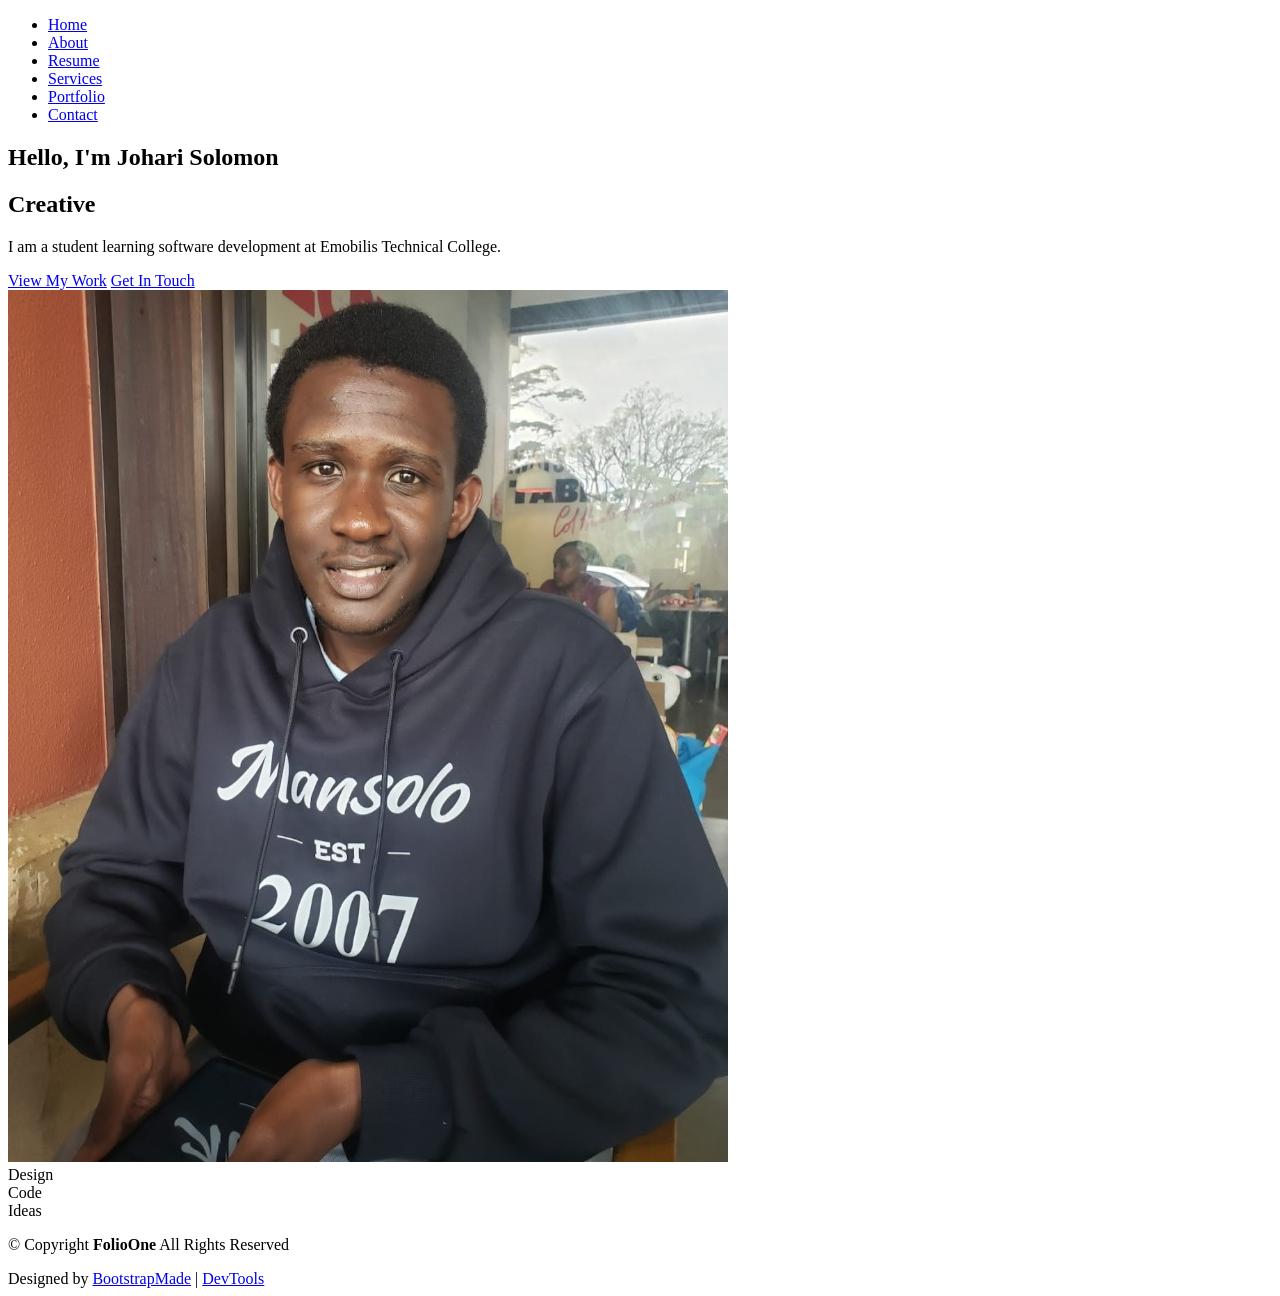
==== index.html @ 850736ca "html" ====
<!DOCTYPE html>
<html lang="en">

<head>
  <meta charset="utf-8">
  <meta content="width=device-width, initial-scale=1.0" name="viewport">
  <title>Johari Personal Portfolio</title>
  <meta name="description" content="">
  <meta name="keywords" content="">

  <!-- Favicons -->
  <link href="assets/img/fav.png" rel="icon">
  <link href="assets/img/apple-touch-icon.png" rel="apple-touch-icon">

  <!-- Fonts -->
  <link href="https://fonts.googleapis.com" rel="preconnect">
  <link href="https://fonts.gstatic.com" rel="preconnect" crossorigin>
  <link href="https://fonts.googleapis.com/css2?family=Roboto:ital,wght@0,100;0,300;0,400;0,500;0,700;0,900;1,100;1,300;1,400;1,500;1,700;1,900&family=Poppins:ital,wght@0,100;0,200;0,300;0,400;0,500;0,600;0,700;0,800;0,900;1,100;1,200;1,300;1,400;1,500;1,600;1,700;1,800;1,900&family=Raleway:ital,wght@0,100;0,200;0,300;0,400;0,500;0,600;0,700;0,800;0,900;1,100;1,200;1,300;1,400;1,500;1,600;1,700;1,800;1,900&display=swap" rel="stylesheet">

  <!-- Vendor CSS Files -->
  <link href="assets/vendor/bootstrap/css/bootstrap.min.css" rel="stylesheet">
  <link href="assets/vendor/bootstrap-icons/bootstrap-icons.css" rel="stylesheet">
  <link href="assets/vendor/aos/aos.css" rel="stylesheet">
  <link href="assets/vendor/swiper/swiper-bundle.min.css" rel="stylesheet">
  <link href="assets/vendor/glightbox/css/glightbox.min.css" rel="stylesheet">

  <!-- Main CSS File -->
  <link href="assets/css/main.css" rel="stylesheet">

  <!-- =======================================================
  * Template Name: FolioOne
  * Template URL: https://bootstrapmade.com/folioone-bootstrap-portfolio-website-template/
  * Updated: Aug 23 2025 with Bootstrap v5.3.7
  * Author: BootstrapMade.com
  * License: https://bootstrapmade.com/license/
  ======================================================== -->
</head>

<body class="index-page">

  <header id="header" class="header d-flex align-items-center light-background sticky-top">
    <div class="container position-relative d-flex align-items-center justify-content-between">

      <!-- <a href="index.html" class="logo d-flex align-items-center me-auto me-xl-0">
      <img src="assets/img/logo.webp" alt="">
      <h1 class="sitename">FolioOne</h1> 
    </a> -->

      <nav id="navmenu" class="navmenu">
        <ul>
          <li><a href="index.html" class="active">Home</a></li>
          <li><a href="about.html">About</a></li>
          <li><a href="resume.html">Resume</a></li>
          <li><a href="services.html">Services</a></li>
          <li><a href="portfolio.html">Portfolio</a></li>
          <li><a href="contact.html">Contact</a></li>
        </ul>
        <i class="mobile-nav-toggle d-xl-none bi bi-list"></i>
      </nav>

      <div class="header-social-links">
        <a href="https://x.com/home" class="twitter"><i class="bi bi-twitter-x"></i></a>
        <a href="https://www.facebook.com/profile.php?id=61585640392839" class="facebook"><i class="bi bi-facebook"></i></a>
        <a href="https://www.instagram.com/mansolo350/" class="instagram"><i class="bi bi-instagram"></i></a>
        <a href="https://www.linkedin.com/in/johari-solomon/" class="linkedin"><i class="bi bi-linkedin"></i></a>
      </div>

    </div>
  </header>

  <main class="main">

    <!-- Hero Section -->
    <section id="hero" class="hero section">

      <div class="container" data-aos="fade-up" data-aos-delay="100">

        <div class="row gy-4 align-items-center">
          <div class="col-lg-6 order-2 order-lg-1">
            <div class="hero-content">
              <h1 data-aos="fade-up" data-aos-delay="200">Hello, I'm <span class="highlight">Johari Solomon</span></h1>
              <h2 data-aos="fade-up" data-aos-delay="300">Creative <span class="typed" data-typed-items=" Web Developer, Application Developer, "></span></h2>
              <p data-aos="fade-up" data-aos-delay="400">I am a student learning software development at Emobilis Technical College.</p>
              <div class="hero-actions" data-aos="fade-up" data-aos-delay="500">
                <a href="portfolio.html" class="btn btn-primary">View My Work</a>
                <a href="contact.html" class="btn btn-outline">Get In Touch</a>
              </div>
              <div class="social-links" data-aos="fade-up" data-aos-delay="600">
                <a href="https://x.com/home"><i class="bi bi-twitter-x"></i></a>
                <a href="https://www.linkedin.com/in/johari-solomon/"><i class="bi bi-linkedin"></i></a>
                <a href="https://github.com/Mansolo-21"><i class="bi bi-github"></i></a>
                <a href="#"><i class="bi bi-dribbble"></i></a>
              </div>
            </div>
          </div>
          <div class="col-lg-6 order-1 order-lg-2">
            <div class="hero-image" data-aos="zoom-in" data-aos-delay="300">
              <div class="image-wrapper">
                <img src="assets/img/Screenshot_20260105-083321_Photos.jpg" alt="Sarah Mitchell" class="img-fluid">
                <div class="floating-elements">
                  <div class="floating-card design" data-aos="fade-left" data-aos-delay="700">
                    <i class="bi bi-palette"></i>
                    <span>Design</span>
                  </div>
                  <div class="floating-card code" data-aos="fade-right" data-aos-delay="800">
                    <i class="bi bi-code-slash"></i>
                    <span>Code</span>
                  </div>
                  <div class="floating-card creativity" data-aos="fade-up" data-aos-delay="900">
                    <i class="bi bi-lightbulb"></i>
                    <span>Ideas</span>
                  </div>
                </div>
              </div>
            </div>
          </div>
        </div>

      </div>

    </section><!-- /Hero Section -->

  </main>

  <footer id="footer" class="footer">

    <div class="container">
      <div class="copyright text-center ">
        <p>© <span>Copyright</span> <strong class="px-1 sitename">FolioOne</strong> <span>All Rights Reserved<br></span></p>
      </div>
      <div class="social-links d-flex justify-content-center">
        <a href="https://x.com/home"><i class="bi bi-twitter-x"></i></a>
        <a href="https://www.facebook.com/profile.php?id=61585640392839"><i class="bi bi-facebook"></i></a>
        <a href="https://www.instagram.com/mansolo350/"><i class="bi bi-instagram"></i></a>
        <a href="https://www.linkedin.com/in/johari-solomon/"><i class="bi bi-linkedin"></i></a>
      </div>
      <div class="credits">
        <!-- All the links in the footer should remain intact. -->
        <!-- You can delete the links only if you've purchased the pro version. -->
        <!-- Licensing information: https://bootstrapmade.com/license/ -->
        <!-- Purchase the pro version with working PHP/AJAX contact form: [buy-url] -->
        Designed by <a href="https://bootstrapmade.com/">BootstrapMade</a> | <a href="https://bootstrapmade.com/tools/">DevTools</a>
      </div>
    </div>

  </footer>

  <!-- Scroll Top -->
  <a href="#" id="scroll-top" class="scroll-top d-flex align-items-center justify-content-center"><i class="bi bi-arrow-up-short"></i></a>

  <!-- Preloader -->
  <div id="preloader"></div>

  <!-- Vendor JS Files -->
  <script src="assets/vendor/bootstrap/js/bootstrap.bundle.min.js"></script>
  <script src="assets/vendor/php-email-form/validate.js"></script>
  <script src="assets/vendor/aos/aos.js"></script>
  <script src="assets/vendor/typed.js/typed.umd.js"></script>
  <script src="assets/vendor/waypoints/noframework.waypoints.js"></script>
  <script src="assets/vendor/purecounter/purecounter_vanilla.js"></script>
  <script src="assets/vendor/swiper/swiper-bundle.min.js"></script>
  <script src="assets/vendor/imagesloaded/imagesloaded.pkgd.min.js"></script>
  <script src="assets/vendor/isotope-layout/isotope.pkgd.min.js"></script>
  <script src="assets/vendor/glightbox/js/glightbox.min.js"></script>

  <!-- Main JS File -->
  <script src="assets/js/main.js"></script>

</body>

</html>
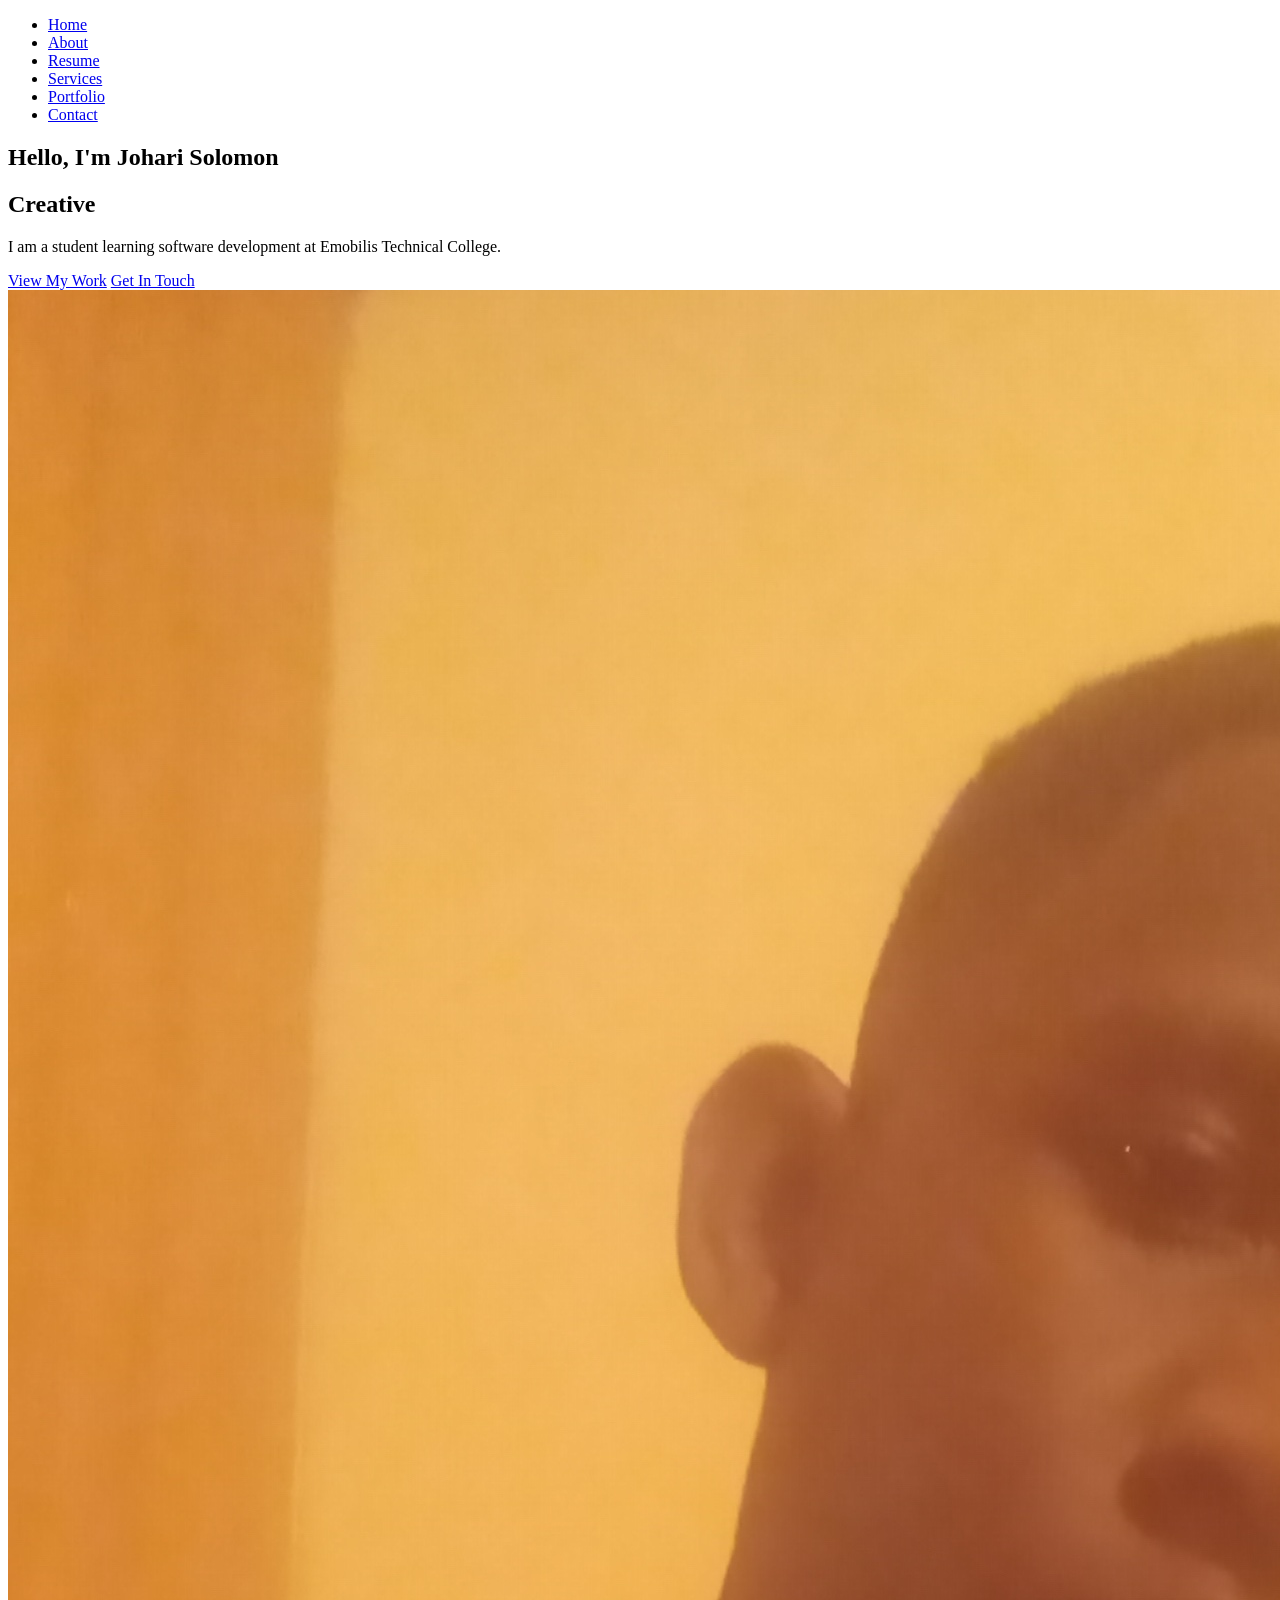
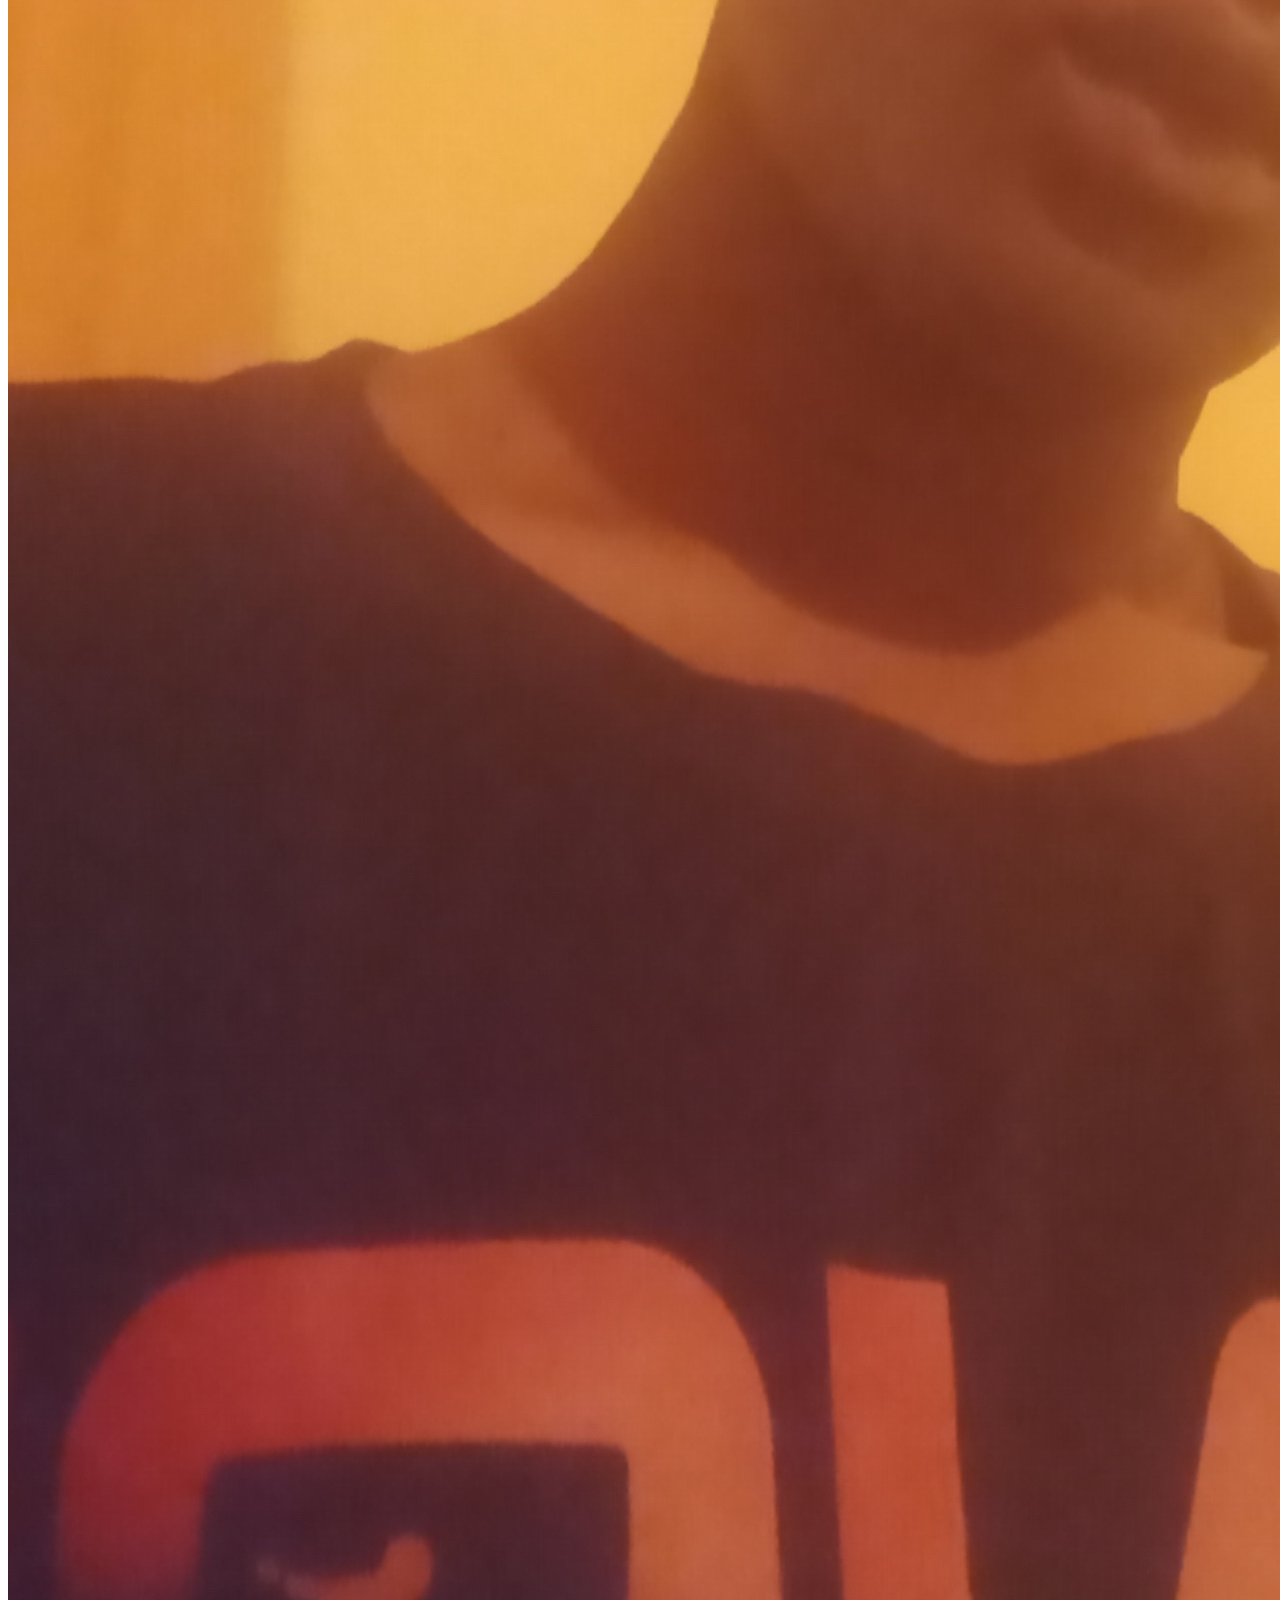
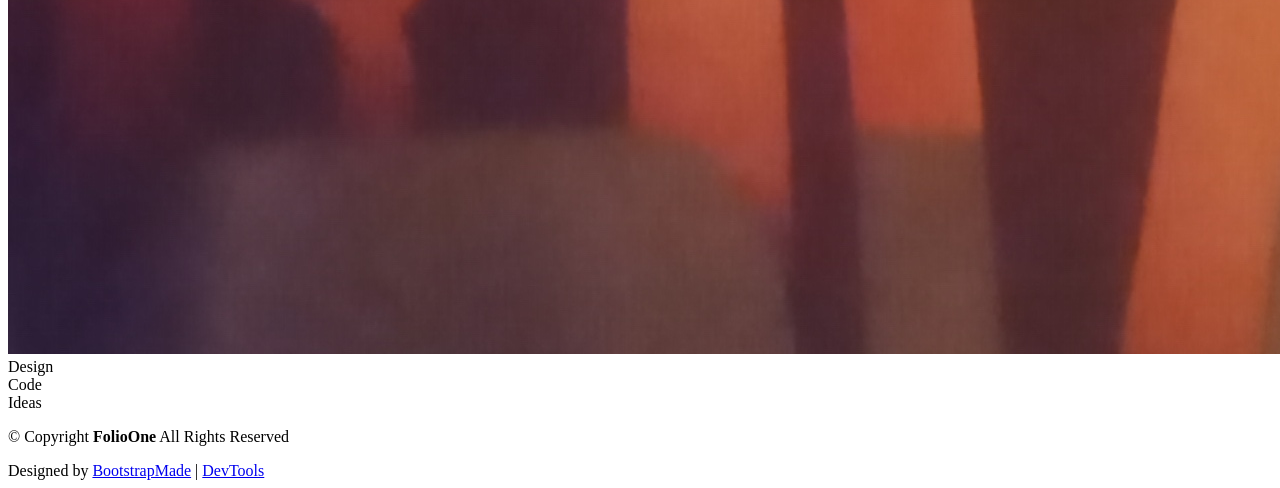
==== commit 056b3511: "Port" ====
--- a/index.html
+++ b/index.html
@@ -96,7 +96,7 @@
           <div class="col-lg-6 order-1 order-lg-2">
             <div class="hero-image" data-aos="zoom-in" data-aos-delay="300">
               <div class="image-wrapper">
-                <img src="assets/img/Screenshot_20260105-083321_Photos.jpg" alt="Sarah Mitchell" class="img-fluid">
+                <img src="assets/img/profile/20241027_222102_mfnr.jpg" alt="Sarah Mitchell" class="img-fluid">
                 <div class="floating-elements">
                   <div class="floating-card design" data-aos="fade-left" data-aos-delay="700">
                     <i class="bi bi-palette"></i>
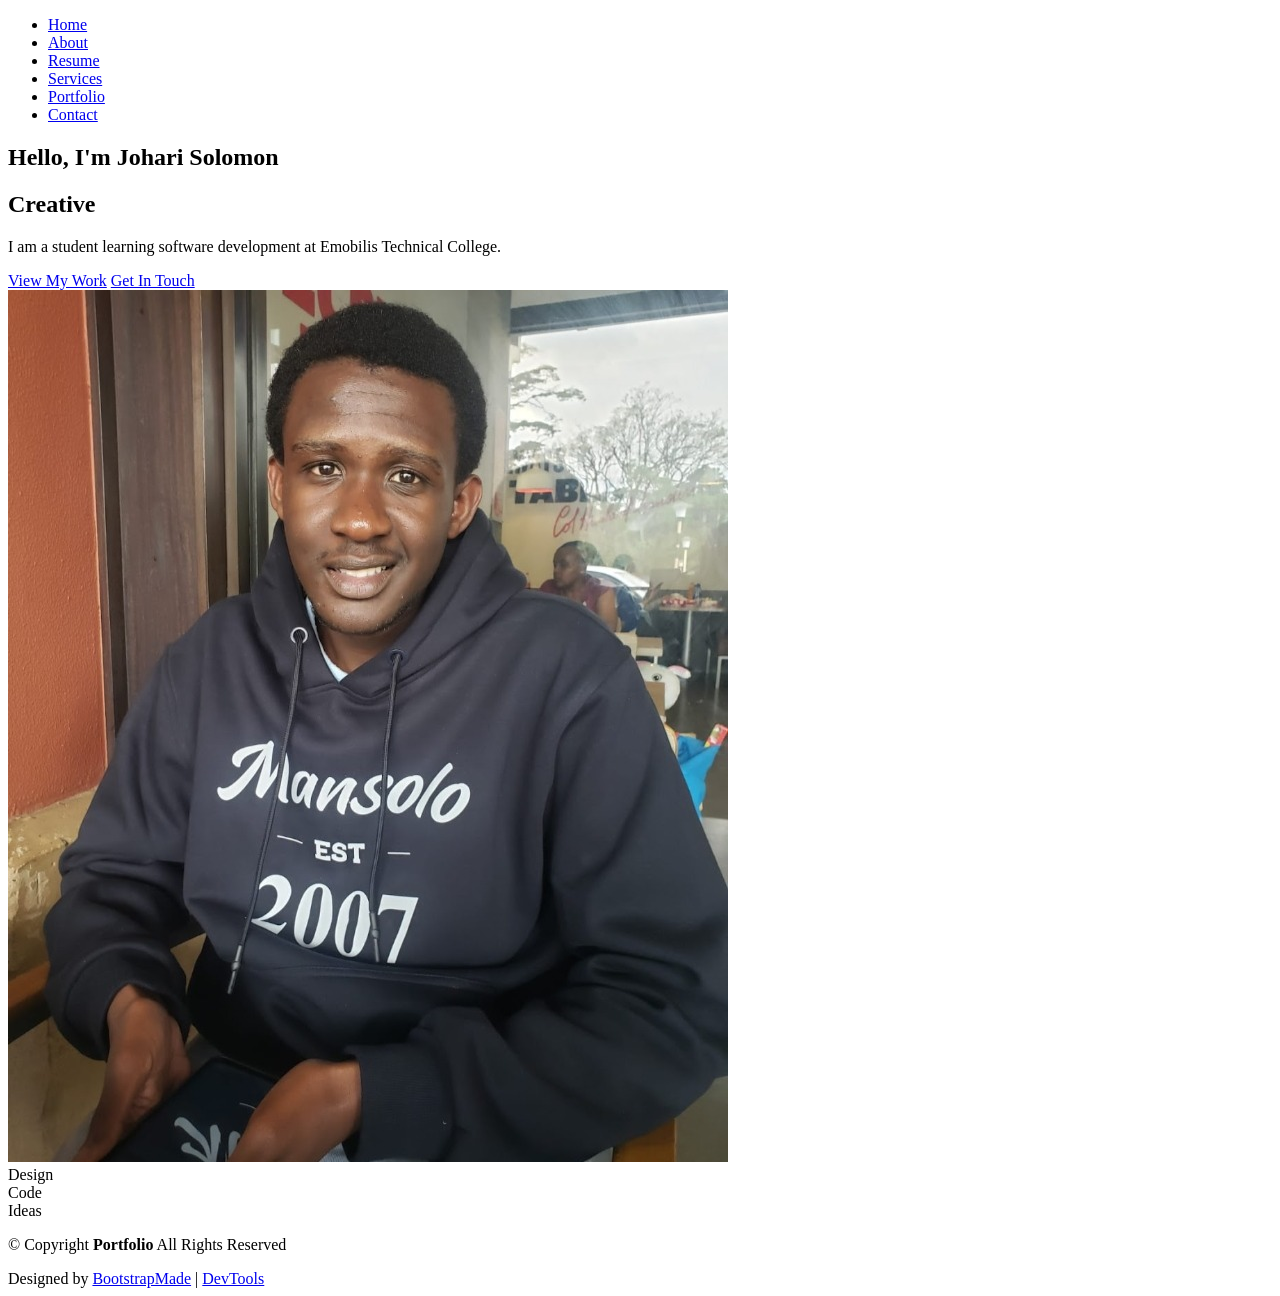
==== commit d5b80208: "initial commit" ====
--- a/index.html
+++ b/index.html
@@ -86,17 +86,17 @@
                 <a href="contact.html" class="btn btn-outline">Get In Touch</a>
               </div>
               <div class="social-links" data-aos="fade-up" data-aos-delay="600">
-                <a href="https://x.com/home"><i class="bi bi-twitter-x"></i></a>
+                <a href="https://x.com/jojo32362"><i class="bi bi-twitter-x"></i></a>
                 <a href="https://www.linkedin.com/in/johari-solomon/"><i class="bi bi-linkedin"></i></a>
                 <a href="https://github.com/Mansolo-21"><i class="bi bi-github"></i></a>
-                <a href="#"><i class="bi bi-dribbble"></i></a>
+
               </div>
             </div>
           </div>
           <div class="col-lg-6 order-1 order-lg-2">
             <div class="hero-image" data-aos="zoom-in" data-aos-delay="300">
               <div class="image-wrapper">
-                <img src="assets/img/profile/20241027_222102_mfnr.jpg" alt="Sarah Mitchell" class="img-fluid">
+                <img src="assets/img/Screenshot_20260105-083321_Photos.jpg" alt="Sarah Mitchell" class="img-fluid">
                 <div class="floating-elements">
                   <div class="floating-card design" data-aos="fade-left" data-aos-delay="700">
                     <i class="bi bi-palette"></i>
@@ -126,10 +126,10 @@
 
     <div class="container">
       <div class="copyright text-center ">
-        <p>© <span>Copyright</span> <strong class="px-1 sitename">FolioOne</strong> <span>All Rights Reserved<br></span></p>
+        <p>© <span>Copyright</span> <strong class="px-1 sitename">Portfolio</strong> <span>All Rights Reserved<br></span></p>
       </div>
       <div class="social-links d-flex justify-content-center">
-        <a href="https://x.com/home"><i class="bi bi-twitter-x"></i></a>
+        <a href="https://x.com/jojo32362"><i class="bi bi-twitter-x"></i></a>
         <a href="https://www.facebook.com/profile.php?id=61585640392839"><i class="bi bi-facebook"></i></a>
         <a href="https://www.instagram.com/mansolo350/"><i class="bi bi-instagram"></i></a>
         <a href="https://www.linkedin.com/in/johari-solomon/"><i class="bi bi-linkedin"></i></a>
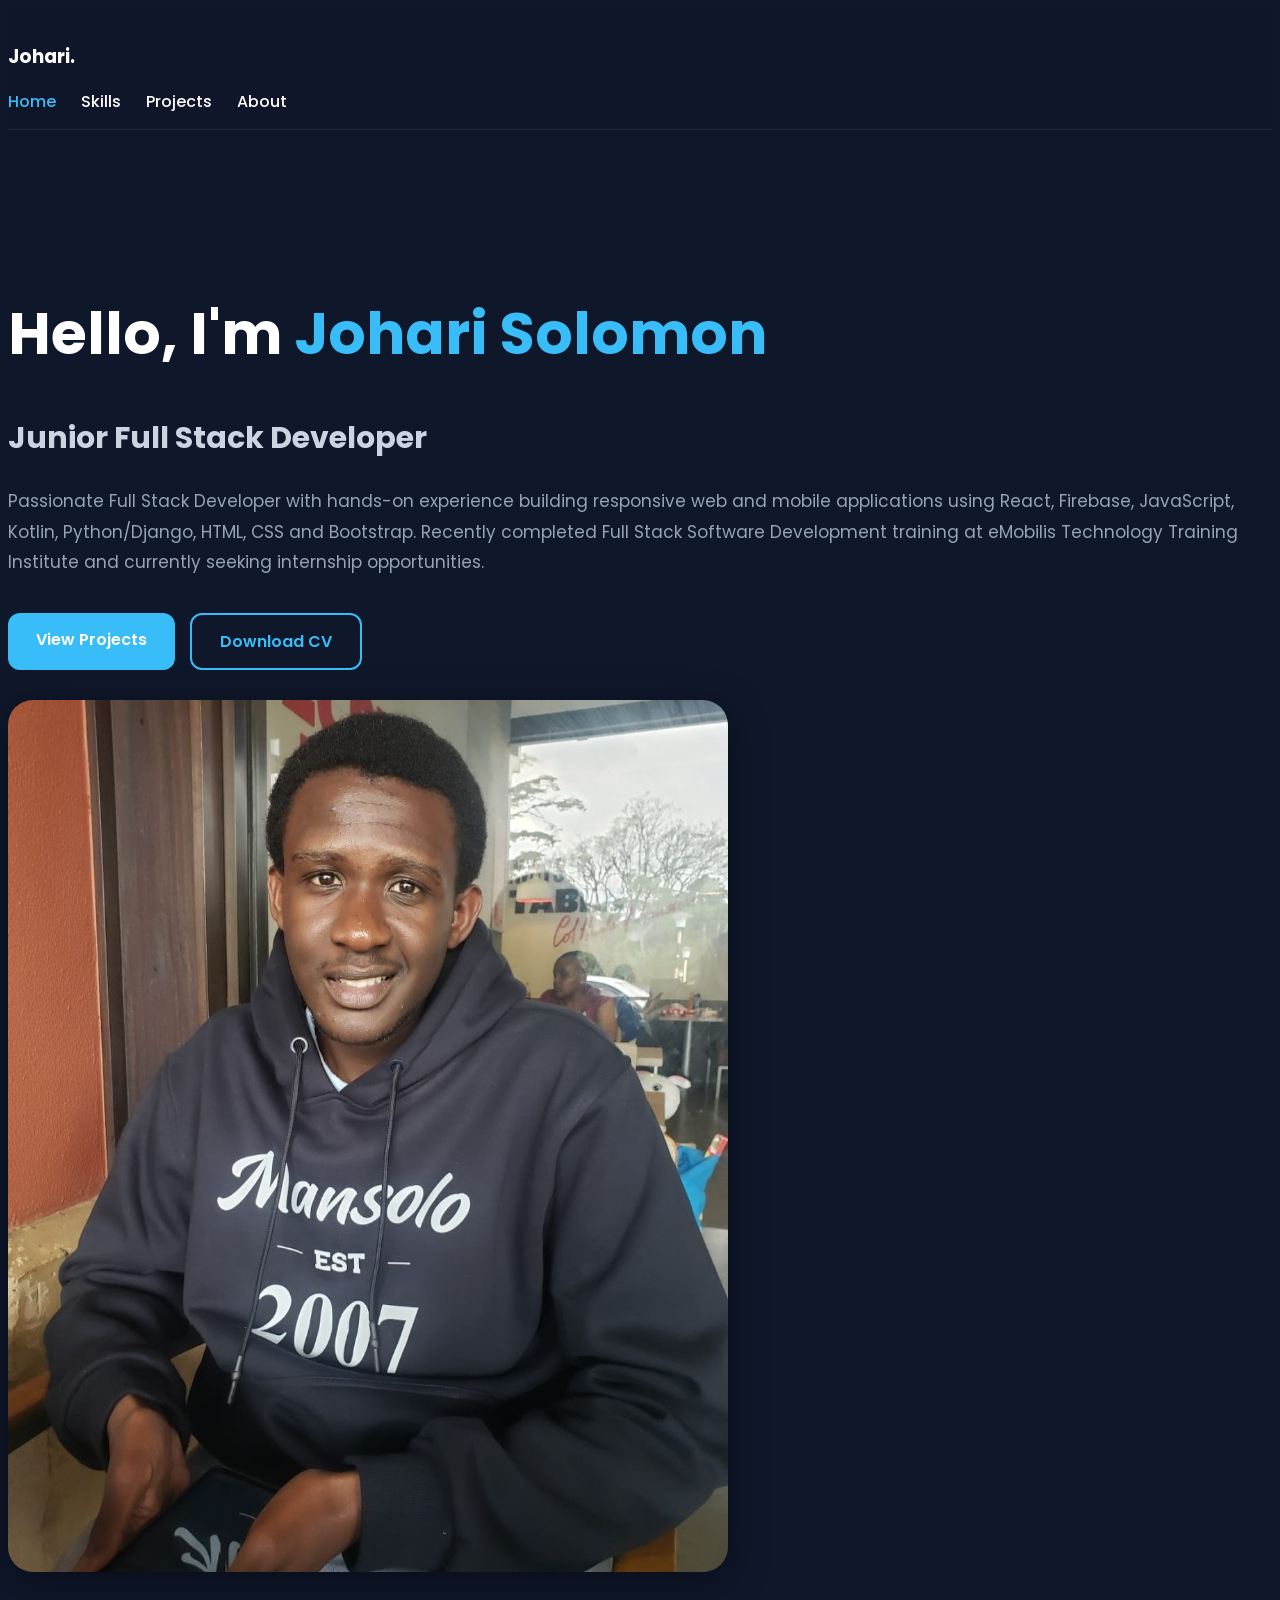
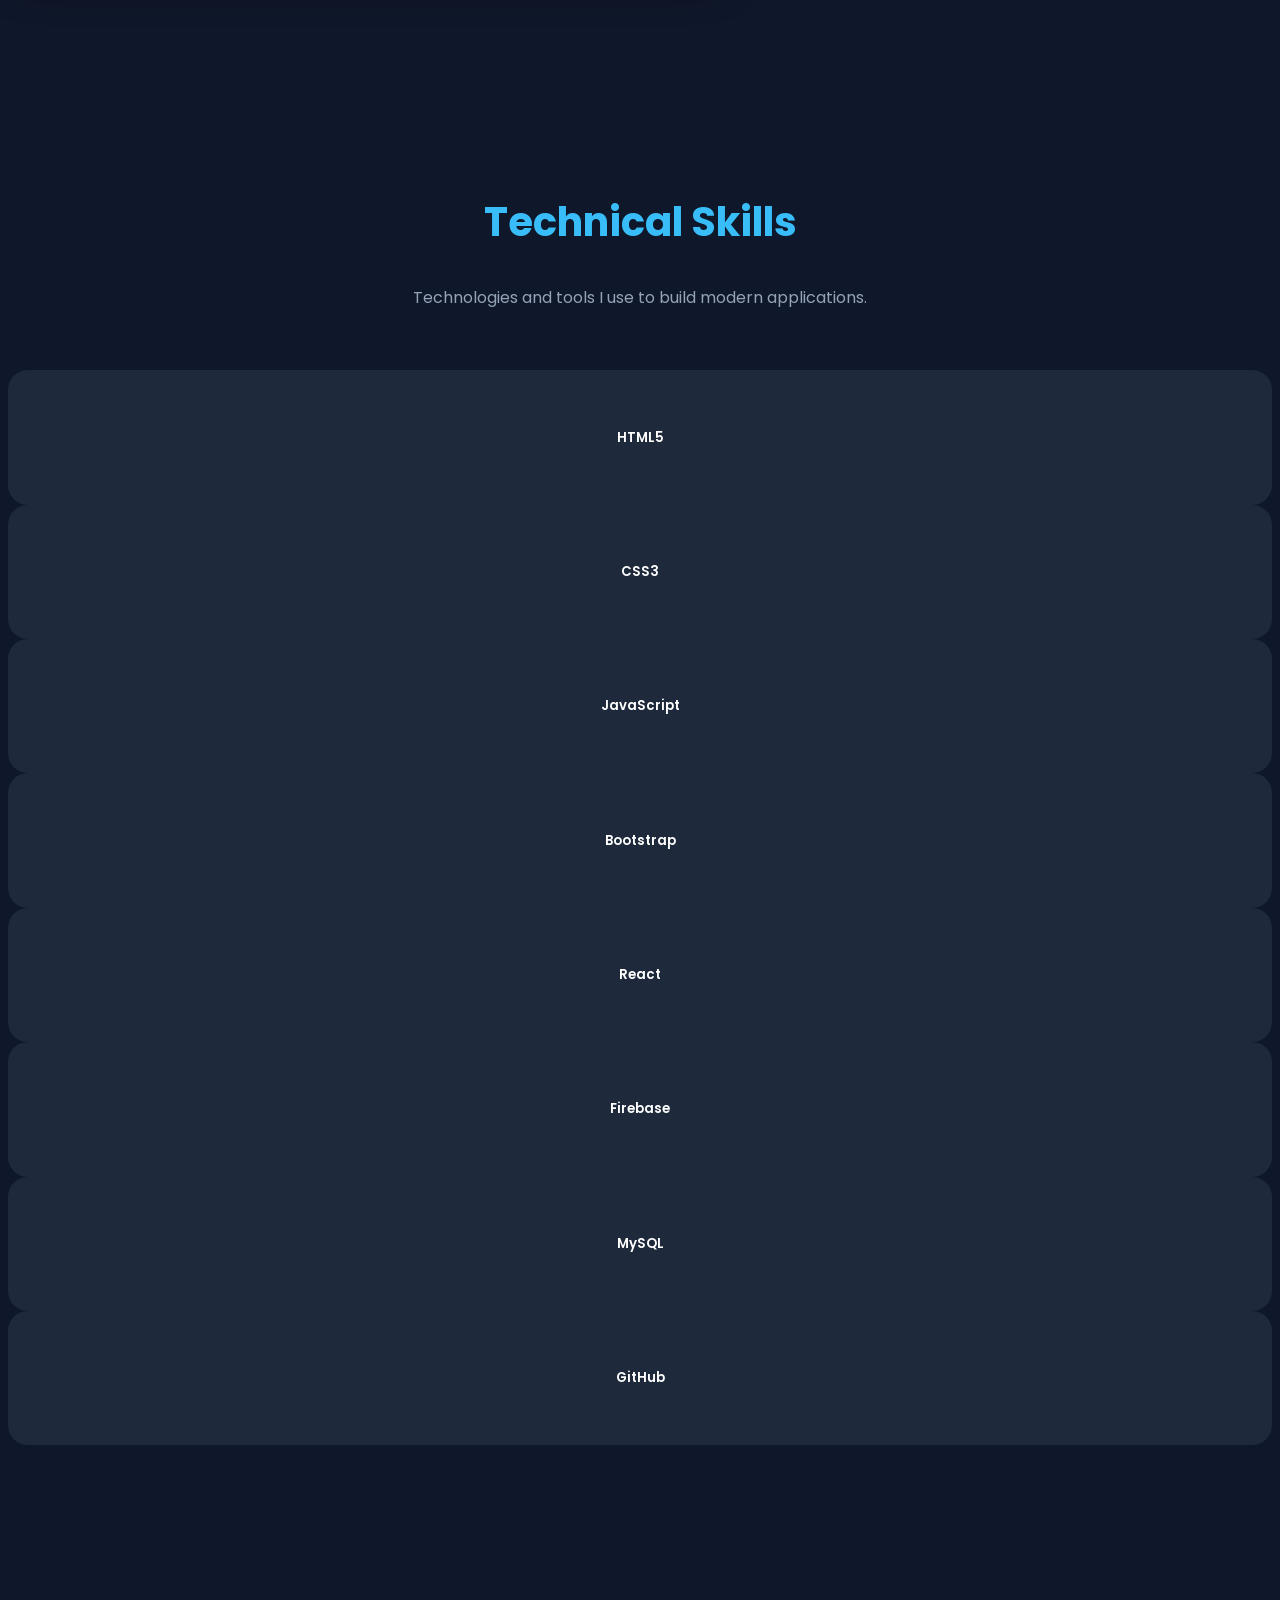
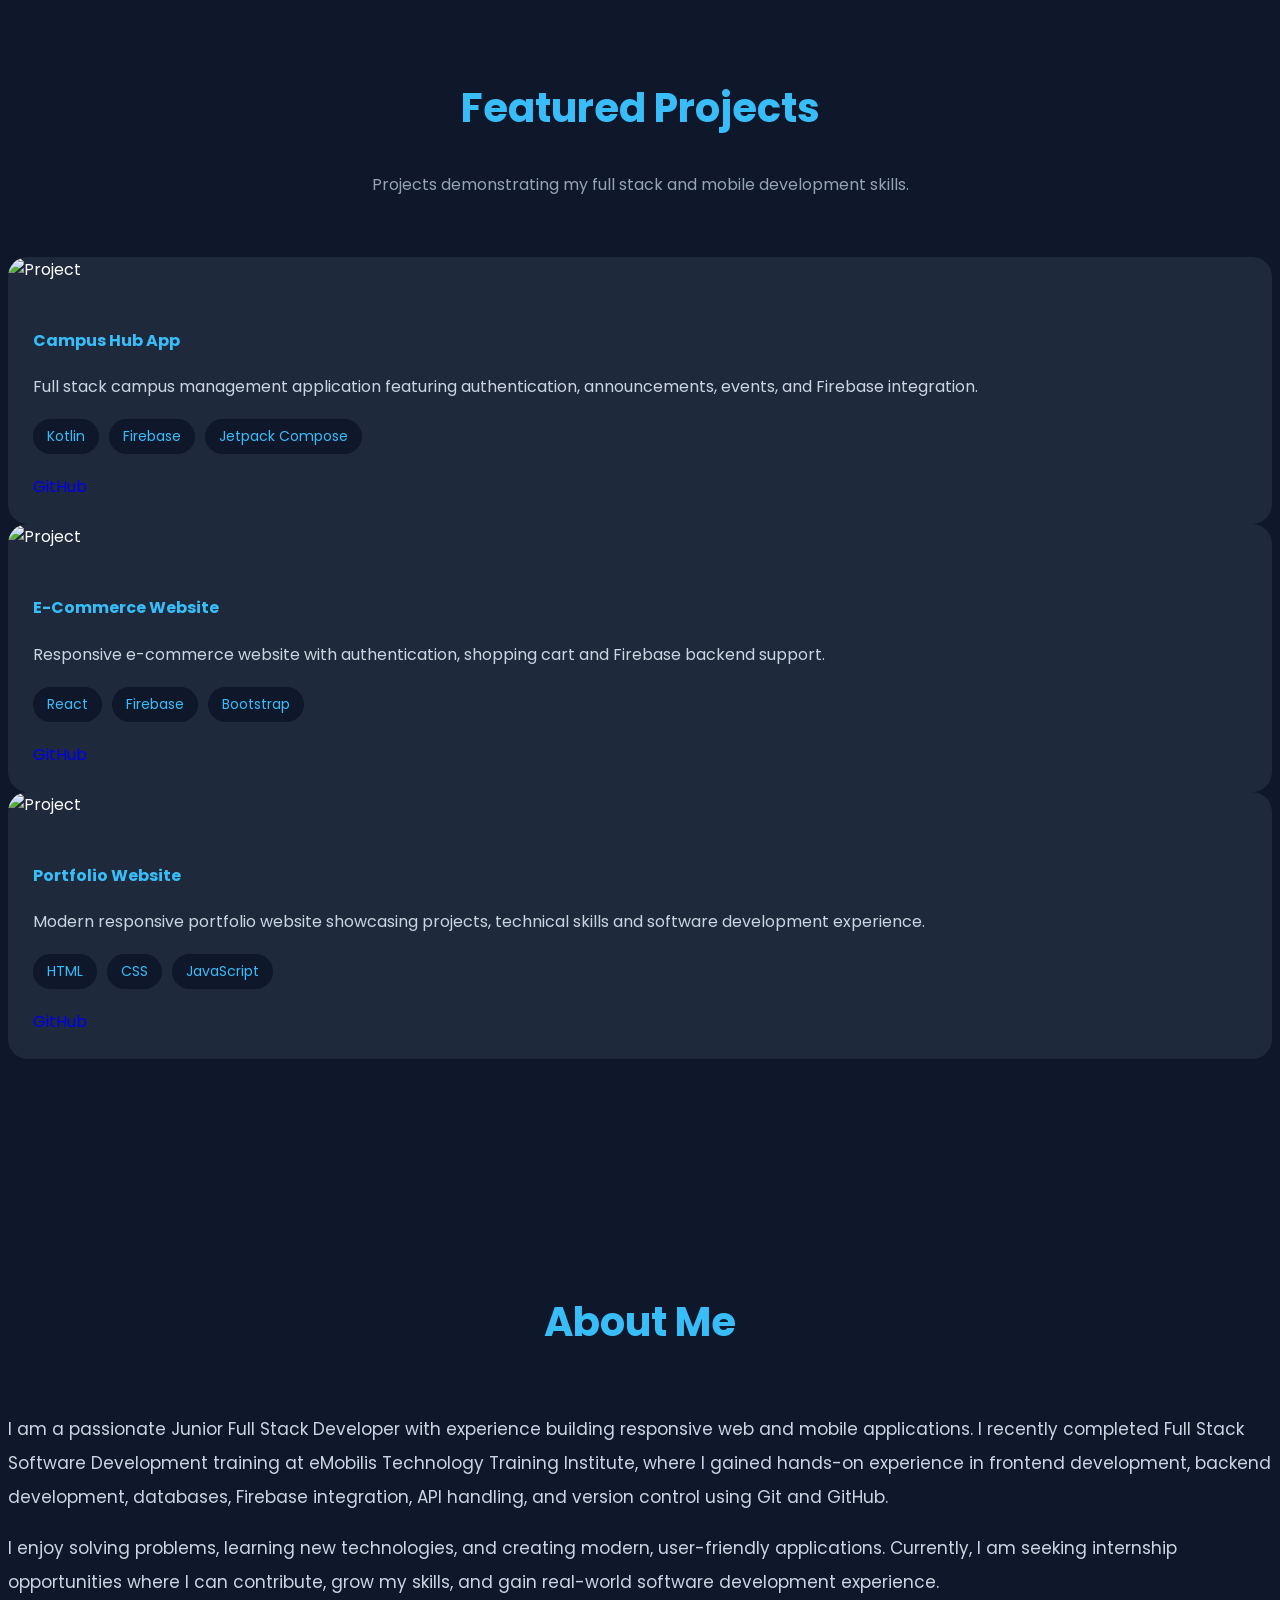
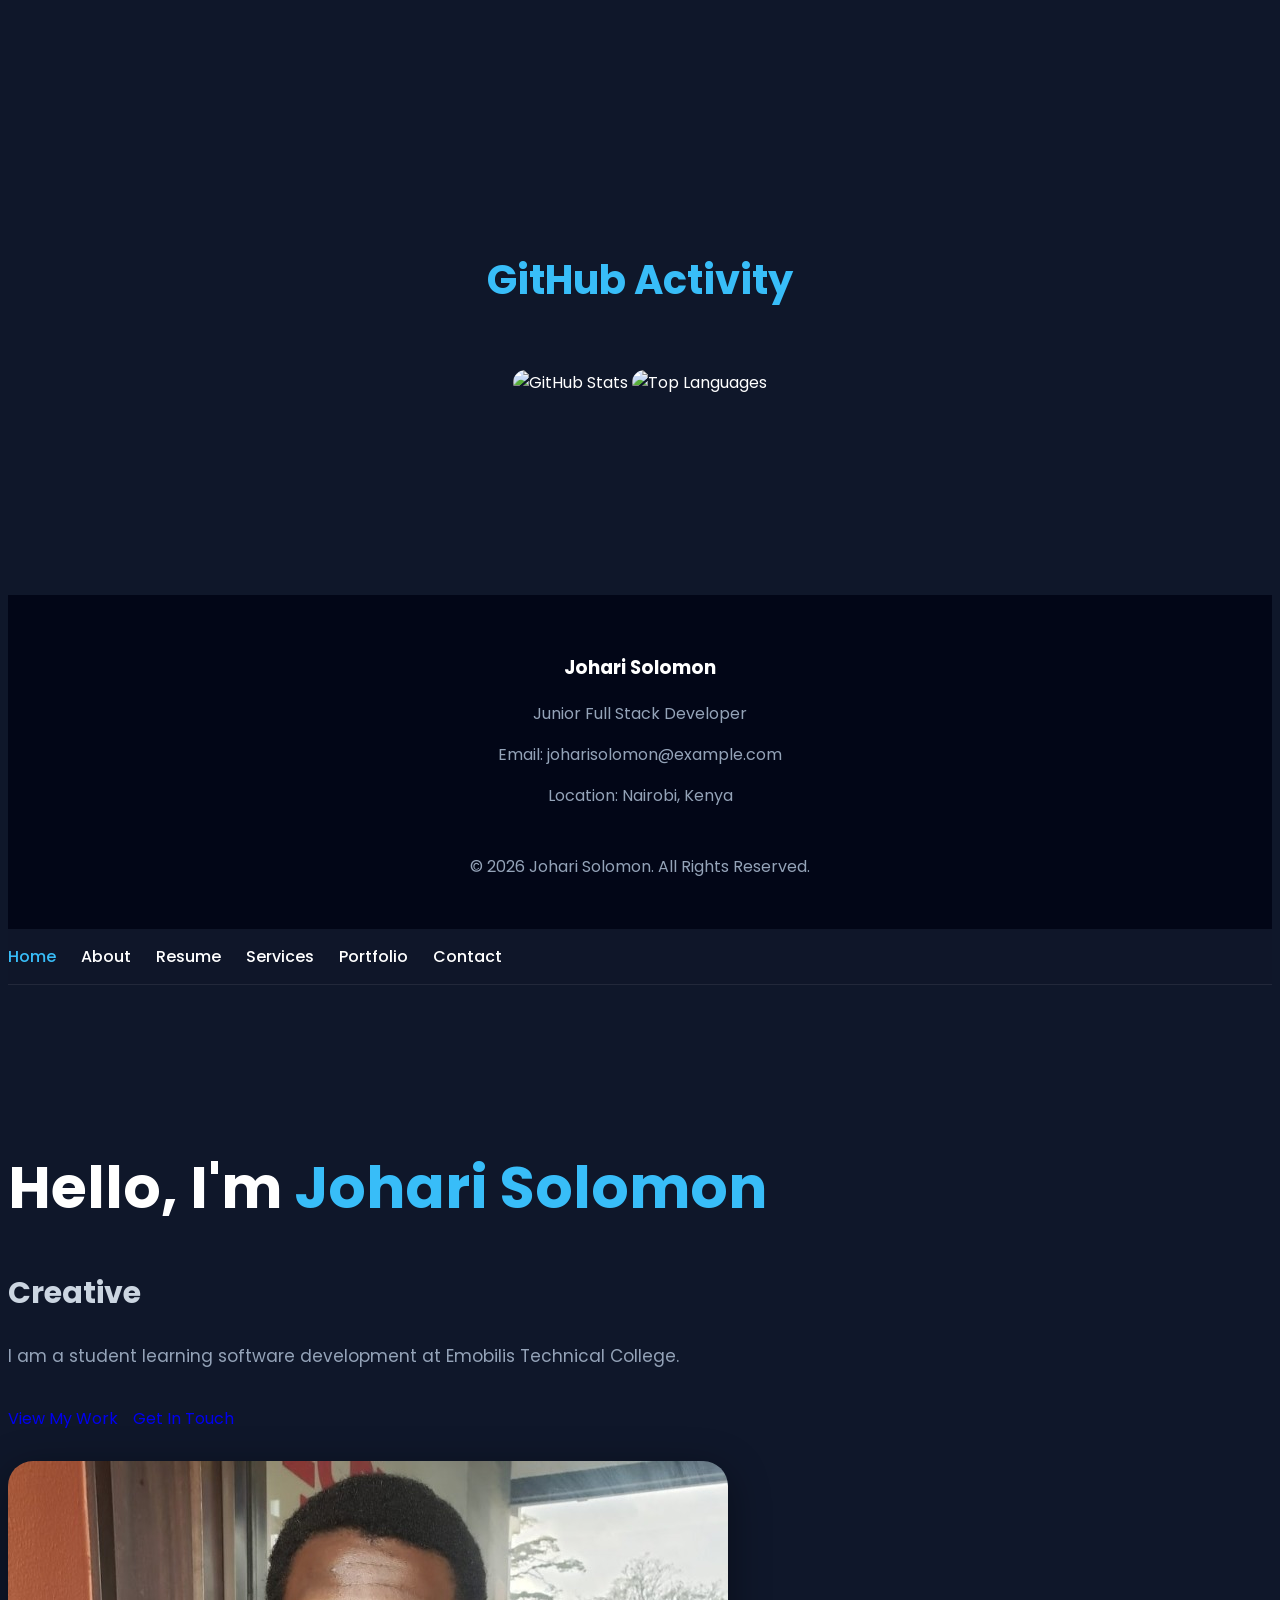
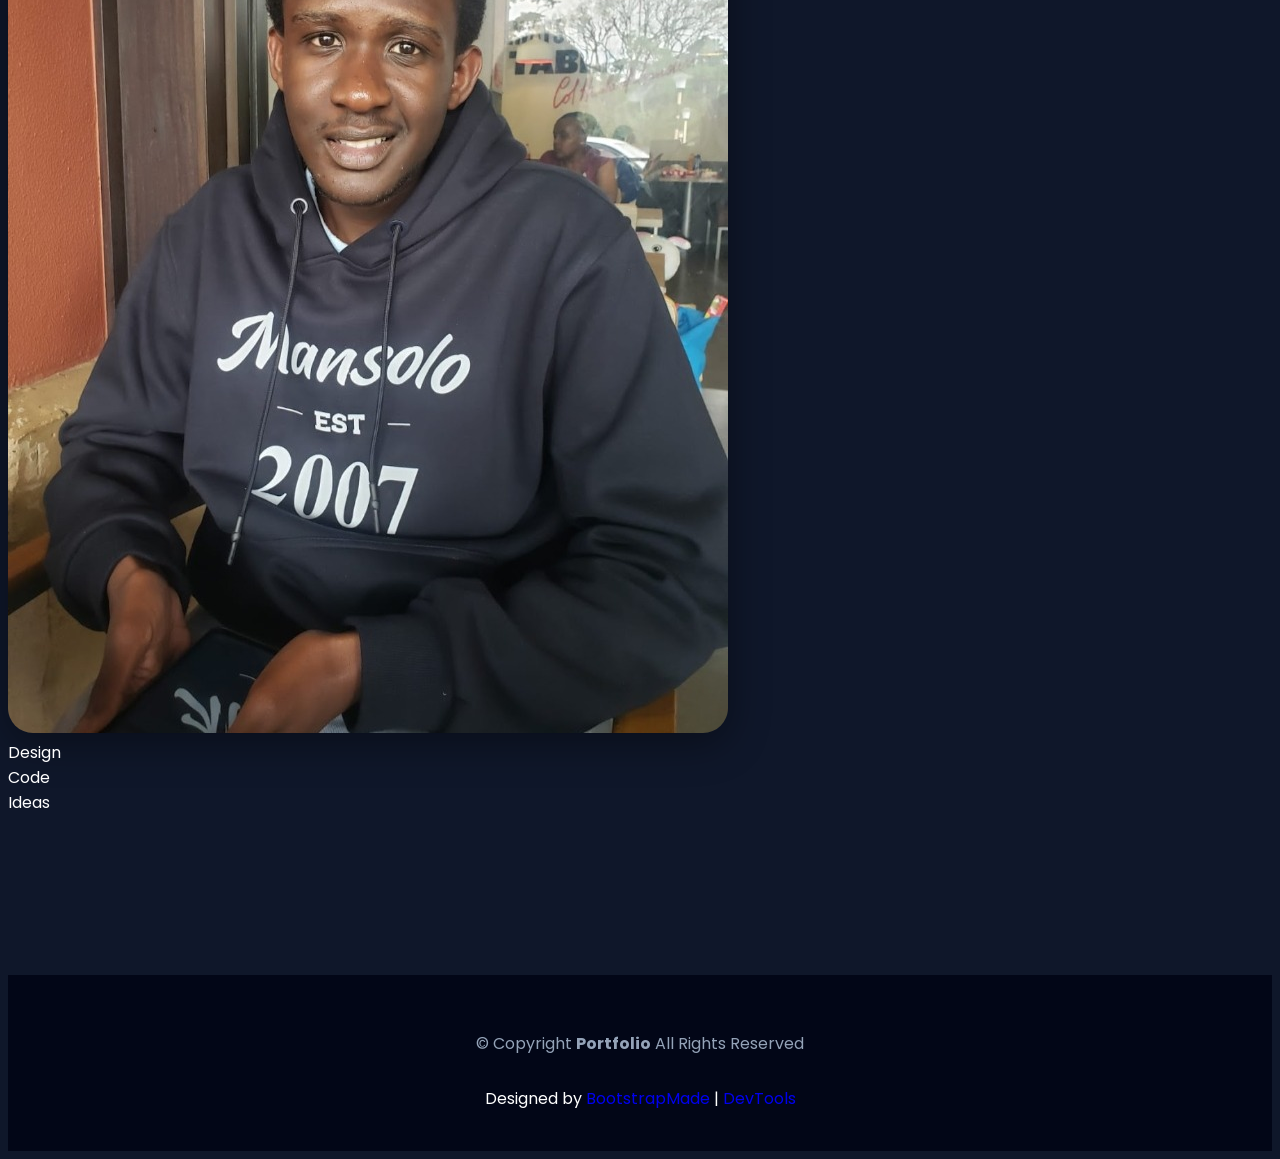
==== commit 7dafead1: "Keep it coming" ====
--- a/index.html
+++ b/index.html
@@ -23,7 +23,704 @@
   <link href="assets/vendor/aos/aos.css" rel="stylesheet">
   <link href="assets/vendor/swiper/swiper-bundle.min.css" rel="stylesheet">
   <link href="assets/vendor/glightbox/css/glightbox.min.css" rel="stylesheet">
-
+<!DOCTYPE html>
+<html lang="en">
+
+<head>
+  <meta charset="utf-8">
+  <meta content="width=device-width, initial-scale=1.0" name="viewport">
+
+  <title>Johari Solomon | Full Stack Developer</title>
+
+  <meta name="description"
+    content="Johari Solomon - Junior Full Stack Developer skilled in React, Firebase, Kotlin, JavaScript, Python/Django, HTML, CSS and Bootstrap.">
+  <meta name="keywords"
+    content="Johari Solomon, Full Stack Developer, React Developer, Firebase Developer, Android Developer, Portfolio">
+
+  <!-- Favicons -->
+  <link href="assets/img/fav.png" rel="icon">
+
+  <!-- Google Fonts -->
+  <link rel="preconnect" href="https://fonts.googleapis.com">
+  <link rel="preconnect" href="https://fonts.gstatic.com" crossorigin>
+
+  <link
+    href="https://fonts.googleapis.com/css2?family=Roboto:wght@300;400;500;700&family=Poppins:wght@300;400;500;600;700&display=swap"
+    rel="stylesheet">
+
+  <!-- Vendor CSS -->
+  <link href="assets/vendor/bootstrap/css/bootstrap.min.css" rel="stylesheet">
+  <link href="assets/vendor/bootstrap-icons/bootstrap-icons.css" rel="stylesheet">
+  <link href="assets/vendor/aos/aos.css" rel="stylesheet">
+
+  <style>
+    body {
+      font-family: 'Poppins', sans-serif;
+      background: #0f172a;
+      color: white;
+    }
+
+    a {
+      text-decoration: none;
+    }
+
+    .header {
+      background: rgba(15, 23, 42, 0.95);
+      padding: 15px 0;
+      border-bottom: 1px solid rgba(255, 255, 255, 0.08);
+    }
+
+    .navmenu ul {
+      list-style: none;
+      display: flex;
+      gap: 25px;
+      margin: 0;
+      padding: 0;
+    }
+
+    .navmenu a {
+      color: white;
+      font-weight: 500;
+      transition: 0.3s;
+    }
+
+    .navmenu a:hover,
+    .navmenu .active {
+      color: #38bdf8;
+    }
+
+    .hero {
+      padding: 120px 0 80px;
+      min-height: 100vh;
+      display: flex;
+      align-items: center;
+    }
+
+    .highlight {
+      color: #38bdf8;
+    }
+
+    .hero h1 {
+      font-size: 58px;
+      font-weight: 700;
+      line-height: 1.2;
+    }
+
+    .hero h2 {
+      margin-top: 20px;
+      font-size: 30px;
+      color: #cbd5e1;
+    }
+
+    .hero p {
+      margin-top: 25px;
+      color: #94a3b8;
+      line-height: 1.8;
+      font-size: 17px;
+    }
+
+    .btn-primary-custom {
+      background: #38bdf8;
+      color: white;
+      padding: 14px 28px;
+      border-radius: 12px;
+      border: none;
+      font-weight: 600;
+      transition: 0.3s;
+    }
+
+    .btn-primary-custom:hover {
+      background: #0ea5e9;
+      transform: translateY(-3px);
+    }
+
+    .btn-outline-custom {
+      border: 2px solid #38bdf8;
+      color: #38bdf8;
+      padding: 14px 28px;
+      border-radius: 12px;
+      font-weight: 600;
+      transition: 0.3s;
+    }
+
+    .btn-outline-custom:hover {
+      background: #38bdf8;
+      color: white;
+    }
+
+    .hero-actions {
+      display: flex;
+      gap: 15px;
+      margin-top: 35px;
+      flex-wrap: wrap;
+    }
+
+    .social-links {
+      margin-top: 30px;
+      display: flex;
+      gap: 20px;
+    }
+
+    .social-links a {
+      color: white;
+      font-size: 24px;
+      transition: 0.3s;
+    }
+
+    .social-links a:hover {
+      color: #38bdf8;
+      transform: translateY(-5px);
+    }
+
+    .hero-image img {
+      border-radius: 25px;
+      box-shadow: 0 10px 40px rgba(0, 0, 0, 0.4);
+    }
+
+    .section-title {
+      text-align: center;
+      margin-bottom: 60px;
+    }
+
+    .section-title h2 {
+      font-size: 40px;
+      font-weight: 700;
+      color: #38bdf8;
+    }
+
+    .section-title p {
+      color: #94a3b8;
+    }
+
+    .skills {
+      padding: 100px 0;
+    }
+
+    .skill-box {
+      background: #1e293b;
+      padding: 35px 20px;
+      border-radius: 20px;
+      text-align: center;
+      transition: 0.3s ease;
+      height: 100%;
+    }
+
+    .skill-box:hover {
+      transform: translateY(-10px);
+      background: #334155;
+    }
+
+    .skill-box i {
+      font-size: 45px;
+      color: #38bdf8;
+      margin-bottom: 15px;
+    }
+
+    .skill-box h5 {
+      font-weight: 600;
+    }
+
+    .projects {
+      padding: 100px 0;
+    }
+
+    .project-card {
+      background: #1e293b;
+      border-radius: 20px;
+      overflow: hidden;
+      transition: 0.3s;
+      height: 100%;
+    }
+
+    .project-card:hover {
+      transform: translateY(-10px);
+    }
+
+    .project-card img {
+      width: 100%;
+      height: 230px;
+      object-fit: cover;
+    }
+
+    .project-content {
+      padding: 25px;
+    }
+
+    .project-content h4 {
+      color: #38bdf8;
+      font-weight: 700;
+    }
+
+    .project-content p {
+      color: #cbd5e1;
+    }
+
+    .tech-stack {
+      display: flex;
+      gap: 10px;
+      flex-wrap: wrap;
+      margin: 20px 0;
+    }
+
+    .tech-stack span {
+      background: #0f172a;
+      padding: 7px 14px;
+      border-radius: 30px;
+      font-size: 14px;
+      color: #38bdf8;
+    }
+
+    .about {
+      padding: 100px 0;
+    }
+
+    .about p {
+      color: #cbd5e1;
+      line-height: 2;
+      font-size: 17px;
+    }
+
+    .github-section {
+      padding: 100px 0;
+      text-align: center;
+    }
+
+    .github-section img {
+      border-radius: 20px;
+      margin-bottom: 20px;
+      max-width: 100%;
+    }
+
+    .footer {
+      background: #020617;
+      padding: 40px 0;
+      text-align: center;
+      margin-top: 80px;
+    }
+
+    .footer p {
+      color: #94a3b8;
+      margin-bottom: 10px;
+    }
+
+    @media(max-width: 768px) {
+
+      .hero h1 {
+        font-size: 42px;
+      }
+
+      .hero h2 {
+        font-size: 24px;
+      }
+
+      .hero {
+        text-align: center;
+      }
+
+      .hero-actions {
+        justify-content: center;
+      }
+
+      .social-links {
+        justify-content: center;
+      }
+    }
+  </style>
+</head>
+
+<body>
+
+  <!-- Header -->
+  <header class="header fixed-top">
+    <div class="container d-flex justify-content-between align-items-center">
+
+      <h3 class="m-0">Johari.</h3>
+
+      <nav class="navmenu">
+        <ul>
+          <li><a href="#" class="active">Home</a></li>
+          <li><a href="#skills">Skills</a></li>
+          <li><a href="#projects">Projects</a></li>
+          <li><a href="#about">About</a></li>
+        </ul>
+      </nav>
+
+    </div>
+  </header>
+
+  <!-- Hero -->
+  <section class="hero">
+
+    <div class="container">
+
+      <div class="row align-items-center gy-5">
+
+        <div class="col-lg-6" data-aos="fade-right">
+
+          <h1>
+            Hello, I'm <span class="highlight">Johari Solomon</span>
+          </h1>
+
+          <h2>
+            Junior Full Stack Developer
+          </h2>
+
+          <p>
+            Passionate Full Stack Developer with hands-on experience building responsive
+            web and mobile applications using React, Firebase, JavaScript, Kotlin,
+            Python/Django, HTML, CSS and Bootstrap.
+            Recently completed Full Stack Software Development training at eMobilis
+            Technology Training Institute and currently seeking internship opportunities.
+          </p>
+
+          <div class="hero-actions">
+
+            <a href="#projects" class="btn-primary-custom">
+              View Projects
+            </a>
+
+            <a href="assets/Johari-Solomon-CV.pdf"
+              download
+              class="btn-outline-custom">
+              Download CV
+            </a>
+
+          </div>
+
+          <div class="social-links">
+
+            <a href="https://github.com/Mansolo-21" target="_blank">
+              <i class="bi bi-github"></i>
+            </a>
+
+            <a href="https://www.linkedin.com/in/johari-solomon/" target="_blank">
+              <i class="bi bi-linkedin"></i>
+            </a>
+
+            <a href="https://x.com/jojo32362" target="_blank">
+              <i class="bi bi-twitter-x"></i>
+            </a>
+
+          </div>
+
+        </div>
+
+        <div class="col-lg-6 text-center" data-aos="fade-left">
+
+          <div class="hero-image">
+            <img src="assets/img/Screenshot_20260105-083321_Photos.jpg"
+              class="img-fluid"
+              alt="Johari Solomon">
+          </div>
+
+        </div>
+
+      </div>
+
+    </div>
+
+  </section>
+
+  <!-- Skills -->
+  <section id="skills" class="skills">
+
+    <div class="container">
+
+      <div class="section-title">
+        <h2>Technical Skills</h2>
+        <p>Technologies and tools I use to build modern applications.</p>
+      </div>
+
+      <div class="row gy-4">
+
+        <div class="col-md-3 col-6">
+          <div class="skill-box">
+            <i class="bi bi-filetype-html"></i>
+            <h5>HTML5</h5>
+          </div>
+        </div>
+
+        <div class="col-md-3 col-6">
+          <div class="skill-box">
+            <i class="bi bi-filetype-css"></i>
+            <h5>CSS3</h5>
+          </div>
+        </div>
+
+        <div class="col-md-3 col-6">
+          <div class="skill-box">
+            <i class="bi bi-filetype-js"></i>
+            <h5>JavaScript</h5>
+          </div>
+        </div>
+
+        <div class="col-md-3 col-6">
+          <div class="skill-box">
+            <i class="bi bi-bootstrap"></i>
+            <h5>Bootstrap</h5>
+          </div>
+        </div>
+
+        <div class="col-md-3 col-6">
+          <div class="skill-box">
+            <i class="bi bi-code-slash"></i>
+            <h5>React</h5>
+          </div>
+        </div>
+
+        <div class="col-md-3 col-6">
+          <div class="skill-box">
+            <i class="bi bi-fire"></i>
+            <h5>Firebase</h5>
+          </div>
+        </div>
+
+        <div class="col-md-3 col-6">
+          <div class="skill-box">
+            <i class="bi bi-database"></i>
+            <h5>MySQL</h5>
+          </div>
+        </div>
+
+        <div class="col-md-3 col-6">
+          <div class="skill-box">
+            <i class="bi bi-github"></i>
+            <h5>GitHub</h5>
+          </div>
+        </div>
+
+      </div>
+
+    </div>
+
+  </section>
+
+  <!-- Projects -->
+  <section id="projects" class="projects">
+
+    <div class="container">
+
+      <div class="section-title">
+        <h2>Featured Projects</h2>
+        <p>Projects demonstrating my full stack and mobile development skills.</p>
+      </div>
+
+      <div class="row gy-4">
+
+        <!-- Project 1 -->
+        <div class="col-lg-4">
+
+          <div class="project-card">
+
+            <img src="assets/img/project1.jpg" alt="Project">
+
+            <div class="project-content">
+
+              <h4>Campus Hub App</h4>
+
+              <p>
+                Full stack campus management application featuring authentication,
+                announcements, events, and Firebase integration.
+              </p>
+
+              <div class="tech-stack">
+                <span>Kotlin</span>
+                <span>Firebase</span>
+                <span>Jetpack Compose</span>
+              </div>
+
+              <a href="https://github.com/Mansolo-21"
+                class="btn btn-primary">
+                GitHub
+              </a>
+
+            </div>
+
+          </div>
+
+        </div>
+
+        <!-- Project 2 -->
+        <div class="col-lg-4">
+
+          <div class="project-card">
+
+            <img src="assets/img/project2.jpg" alt="Project">
+
+            <div class="project-content">
+
+              <h4>E-Commerce Website</h4>
+
+              <p>
+                Responsive e-commerce website with authentication,
+                shopping cart and Firebase backend support.
+              </p>
+
+              <div class="tech-stack">
+                <span>React</span>
+                <span>Firebase</span>
+                <span>Bootstrap</span>
+              </div>
+
+              <a href="https://github.com/Mansolo-21"
+                class="btn btn-primary">
+                GitHub
+              </a>
+
+            </div>
+
+          </div>
+
+        </div>
+
+        <!-- Project 3 -->
+        <div class="col-lg-4">
+
+          <div class="project-card">
+
+            <img src="assets/img/project3.jpg" alt="Project">
+
+            <div class="project-content">
+
+              <h4>Portfolio Website</h4>
+
+              <p>
+                Modern responsive portfolio website showcasing projects,
+                technical skills and software development experience.
+              </p>
+
+              <div class="tech-stack">
+                <span>HTML</span>
+                <span>CSS</span>
+                <span>JavaScript</span>
+              </div>
+
+              <a href="https://github.com/Mansolo-21"
+                class="btn btn-primary">
+                GitHub
+              </a>
+
+            </div>
+
+          </div>
+
+        </div>
+
+      </div>
+
+    </div>
+
+  </section>
+
+  <!-- About -->
+  <section id="about" class="about">
+
+    <div class="container">
+
+      <div class="section-title">
+        <h2>About Me</h2>
+      </div>
+
+      <div class="row justify-content-center">
+
+        <div class="col-lg-9">
+
+          <p>
+            I am a passionate Junior Full Stack Developer with experience building
+            responsive web and mobile applications. I recently completed Full Stack
+            Software Development training at eMobilis Technology Training Institute,
+            where I gained hands-on experience in frontend development, backend
+            development, databases, Firebase integration, API handling, and version
+            control using Git and GitHub.
+          </p>
+
+          <p>
+            I enjoy solving problems, learning new technologies, and creating modern,
+            user-friendly applications. Currently, I am seeking internship opportunities
+            where I can contribute, grow my skills, and gain real-world software
+            development experience.
+          </p>
+
+        </div>
+
+      </div>
+
+    </div>
+
+  </section>
+
+  <!-- GitHub -->
+  <section class="github-section">
+
+    <div class="container">
+
+      <div class="section-title">
+        <h2>GitHub Activity</h2>
+      </div>
+
+      <img
+        src="https://github-readme-stats.vercel.app/api?username=Mansolo-21&show_icons=true&theme=tokyonight"
+        alt="GitHub Stats">
+
+      <img
+        src="https://github-readme-stats.vercel.app/api/top-langs/?username=Mansolo-21&layout=compact&theme=tokyonight"
+        alt="Top Languages">
+
+    </div>
+
+  </section>
+
+  <!-- Footer -->
+  <footer class="footer">
+
+    <div class="container">
+
+      <h3>Johari Solomon</h3>
+
+      <p>Junior Full Stack Developer</p>
+
+      <p>Email: joharisolomon@example.com</p>
+
+      <p>Location: Nairobi, Kenya</p>
+
+      <div class="social-links justify-content-center">
+
+        <a href="https://github.com/Mansolo-21">
+          <i class="bi bi-github"></i>
+        </a>
+
+        <a href="https://www.linkedin.com/in/johari-solomon/">
+          <i class="bi bi-linkedin"></i>
+        </a>
+
+        <a href="https://x.com/jojo32362">
+          <i class="bi bi-twitter-x"></i>
+        </a>
+
+      </div>
+
+      <p class="mt-4">
+        © 2026 Johari Solomon. All Rights Reserved.
+      </p>
+
+    </div>
+
+  </footer>
+
+  <!-- Vendor JS -->
+  <script src="assets/vendor/bootstrap/js/bootstrap.bundle.min.js"></script>
+  <script src="assets/vendor/aos/aos.js"></script>
+
+  <script>
+    AOS.init({
+      duration: 1000,
+      once: true
+    });
+  </script>
+
+</body>
+
+</html>
   <!-- Main CSS File -->
   <link href="assets/css/main.css" rel="stylesheet">
 
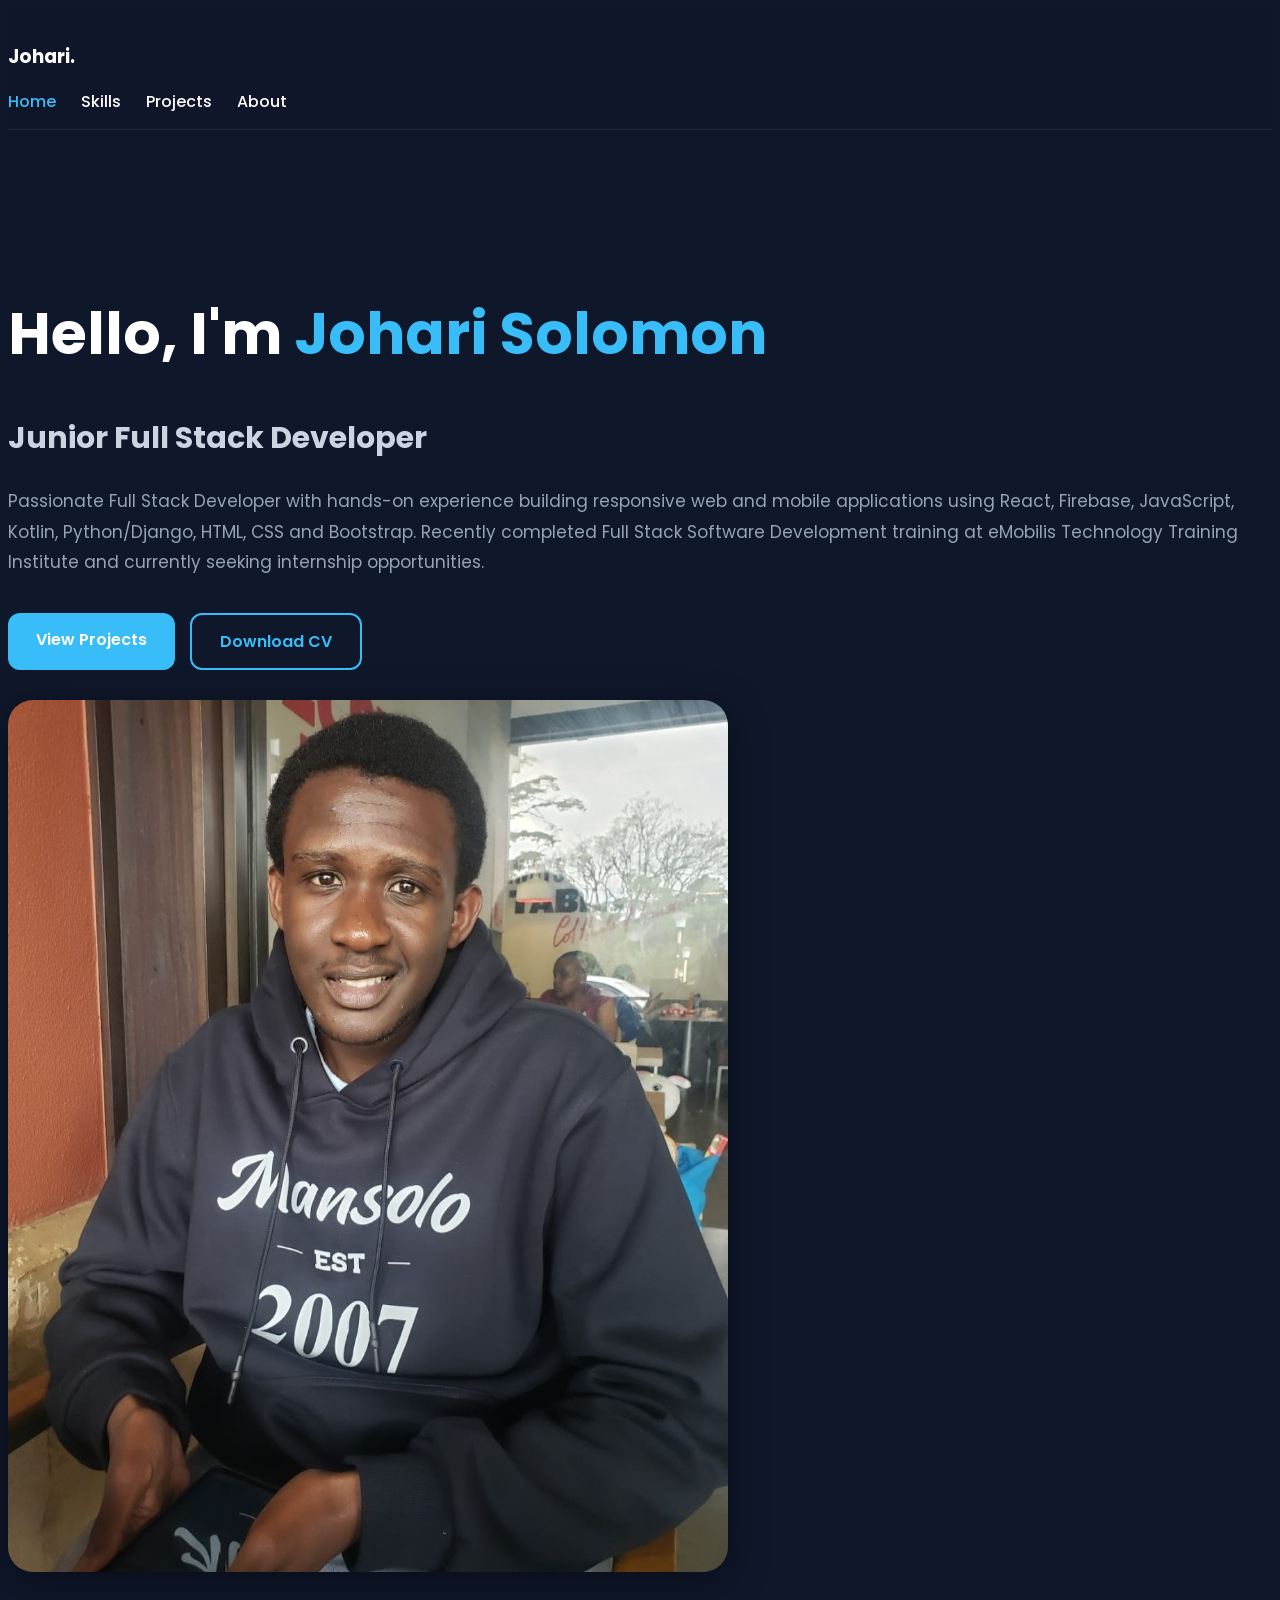
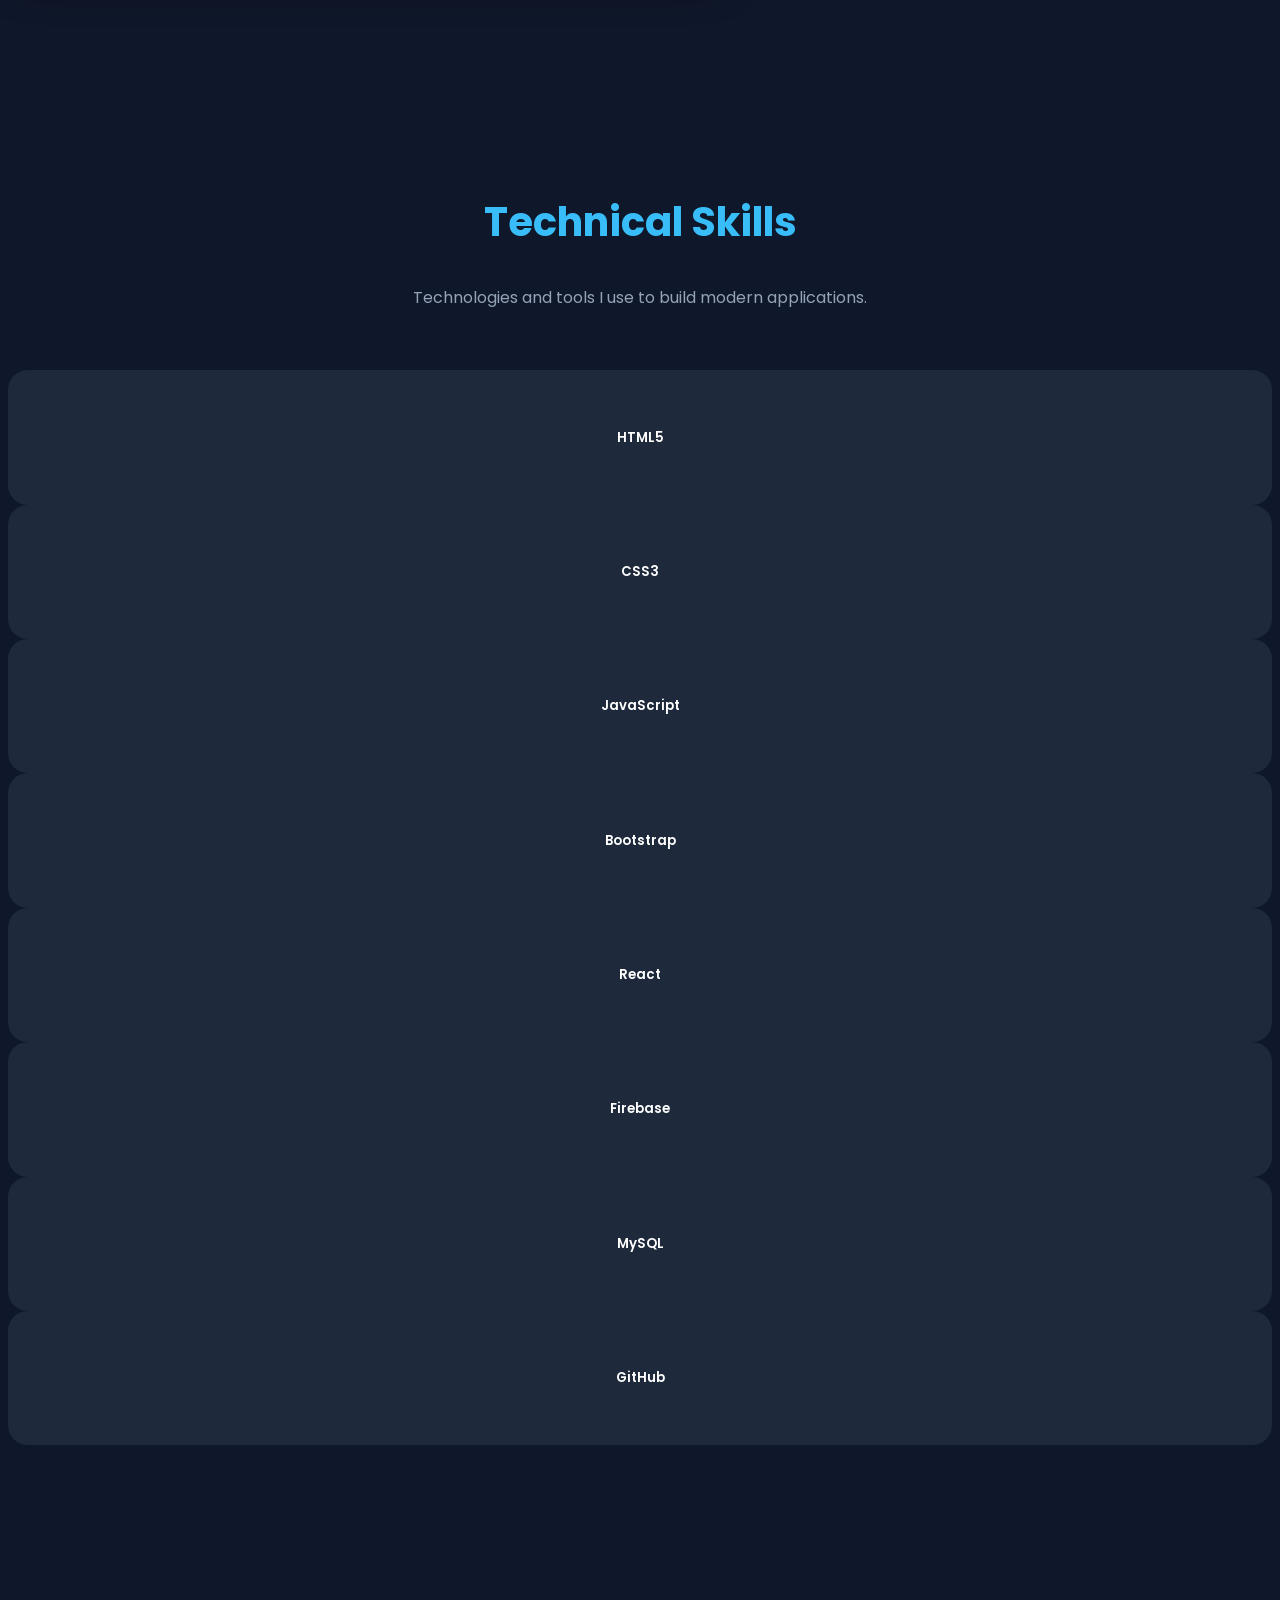
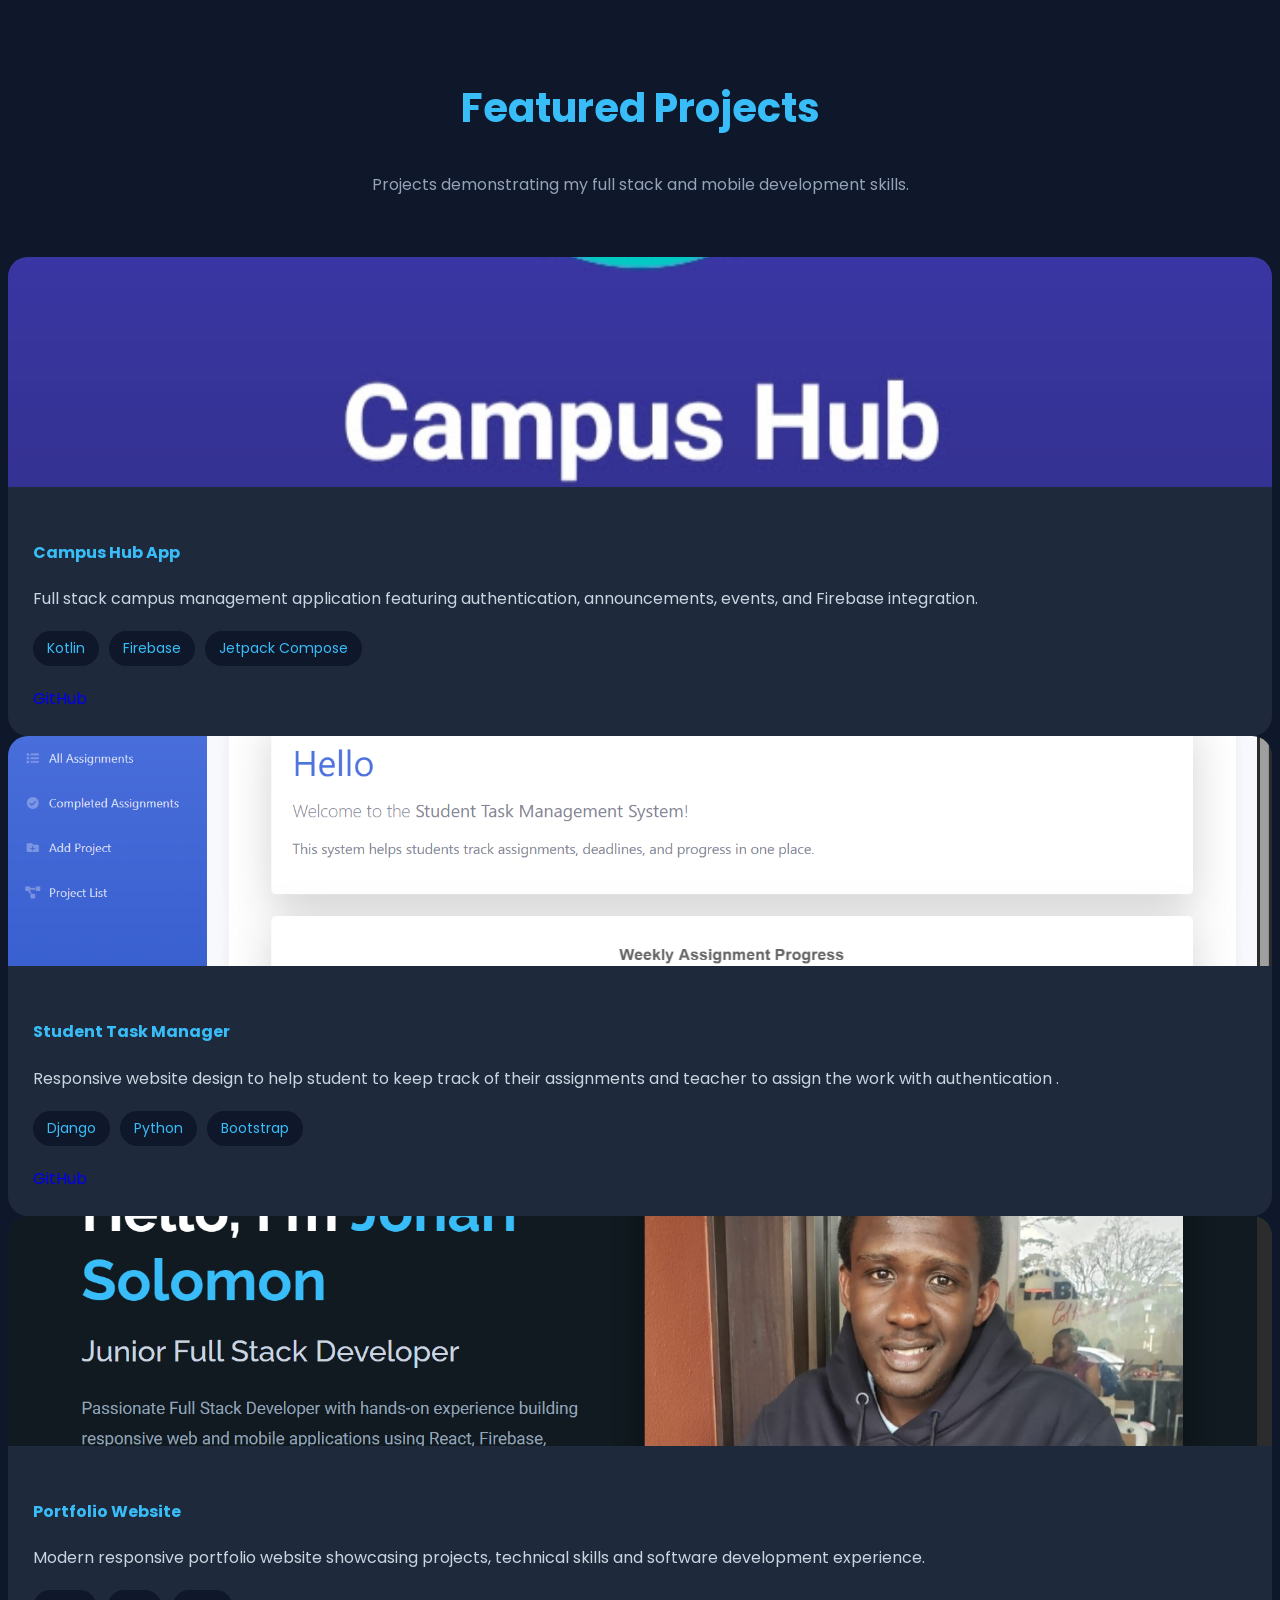
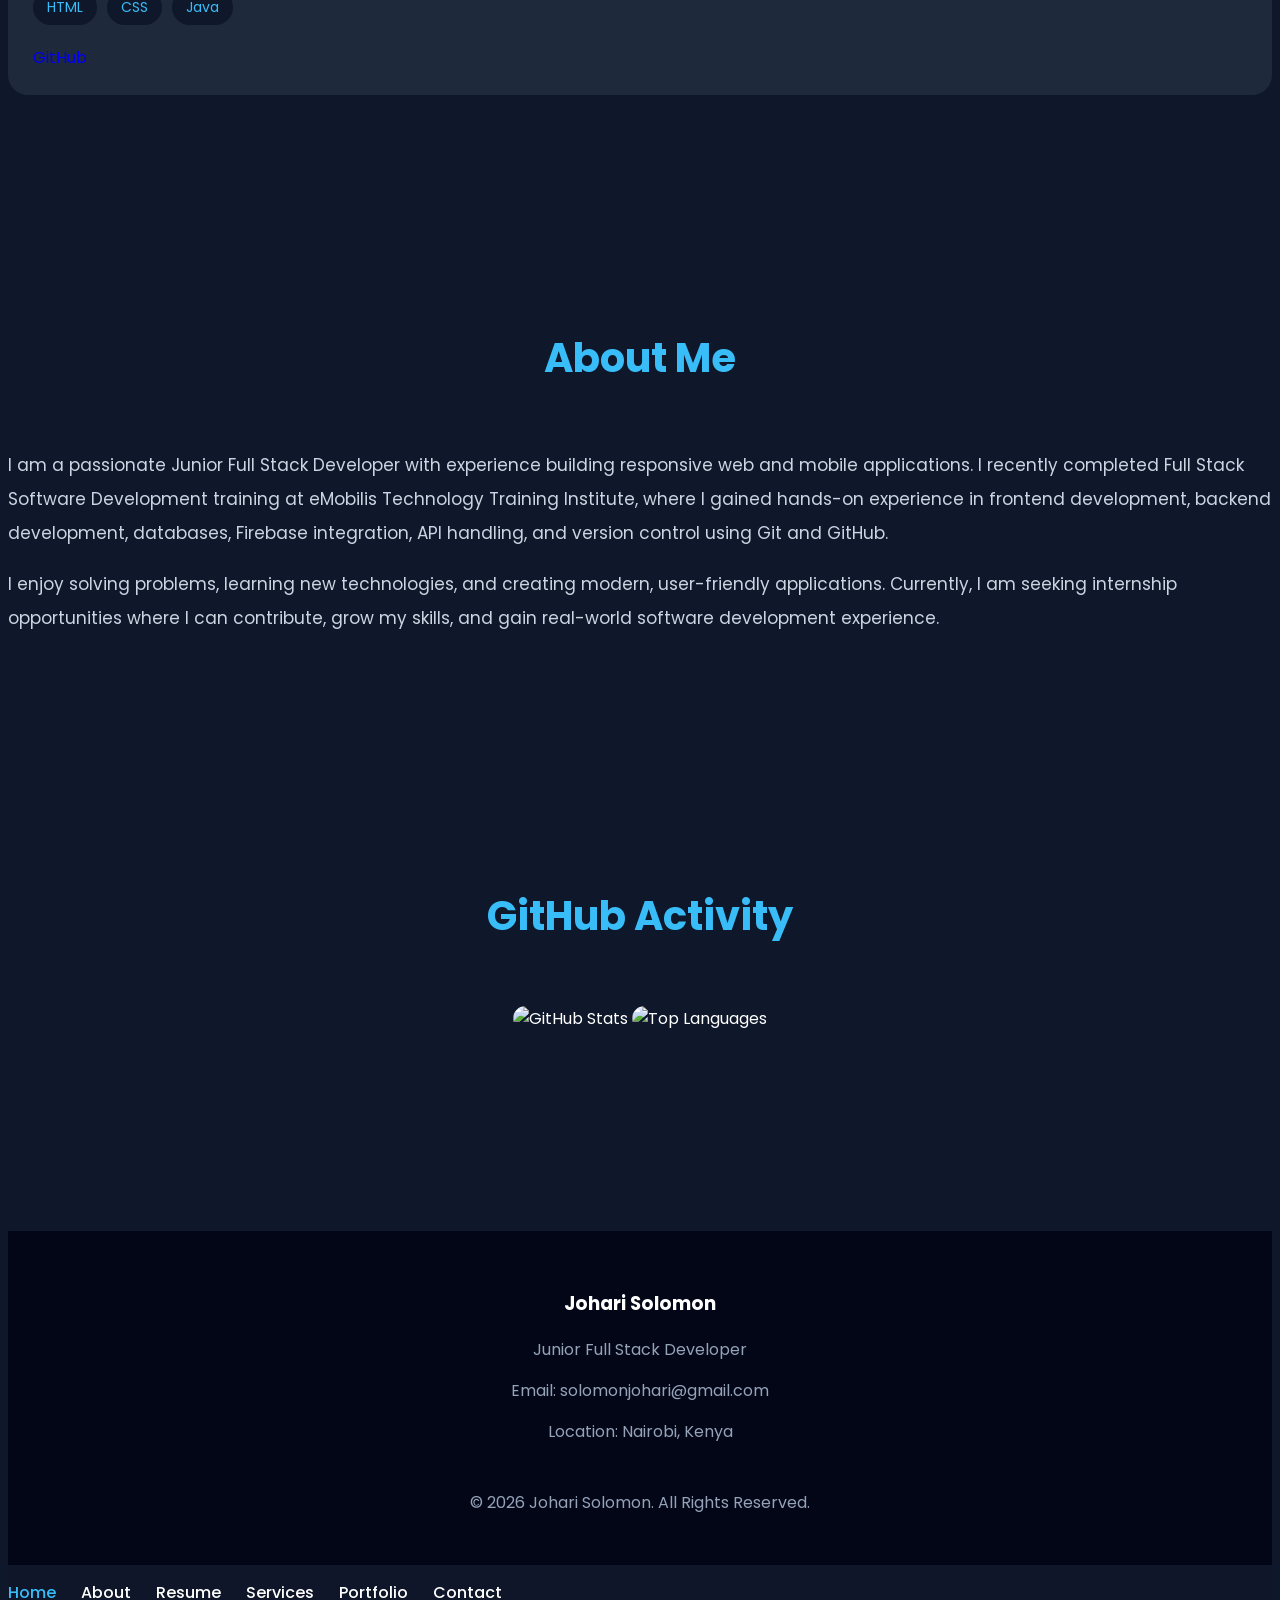
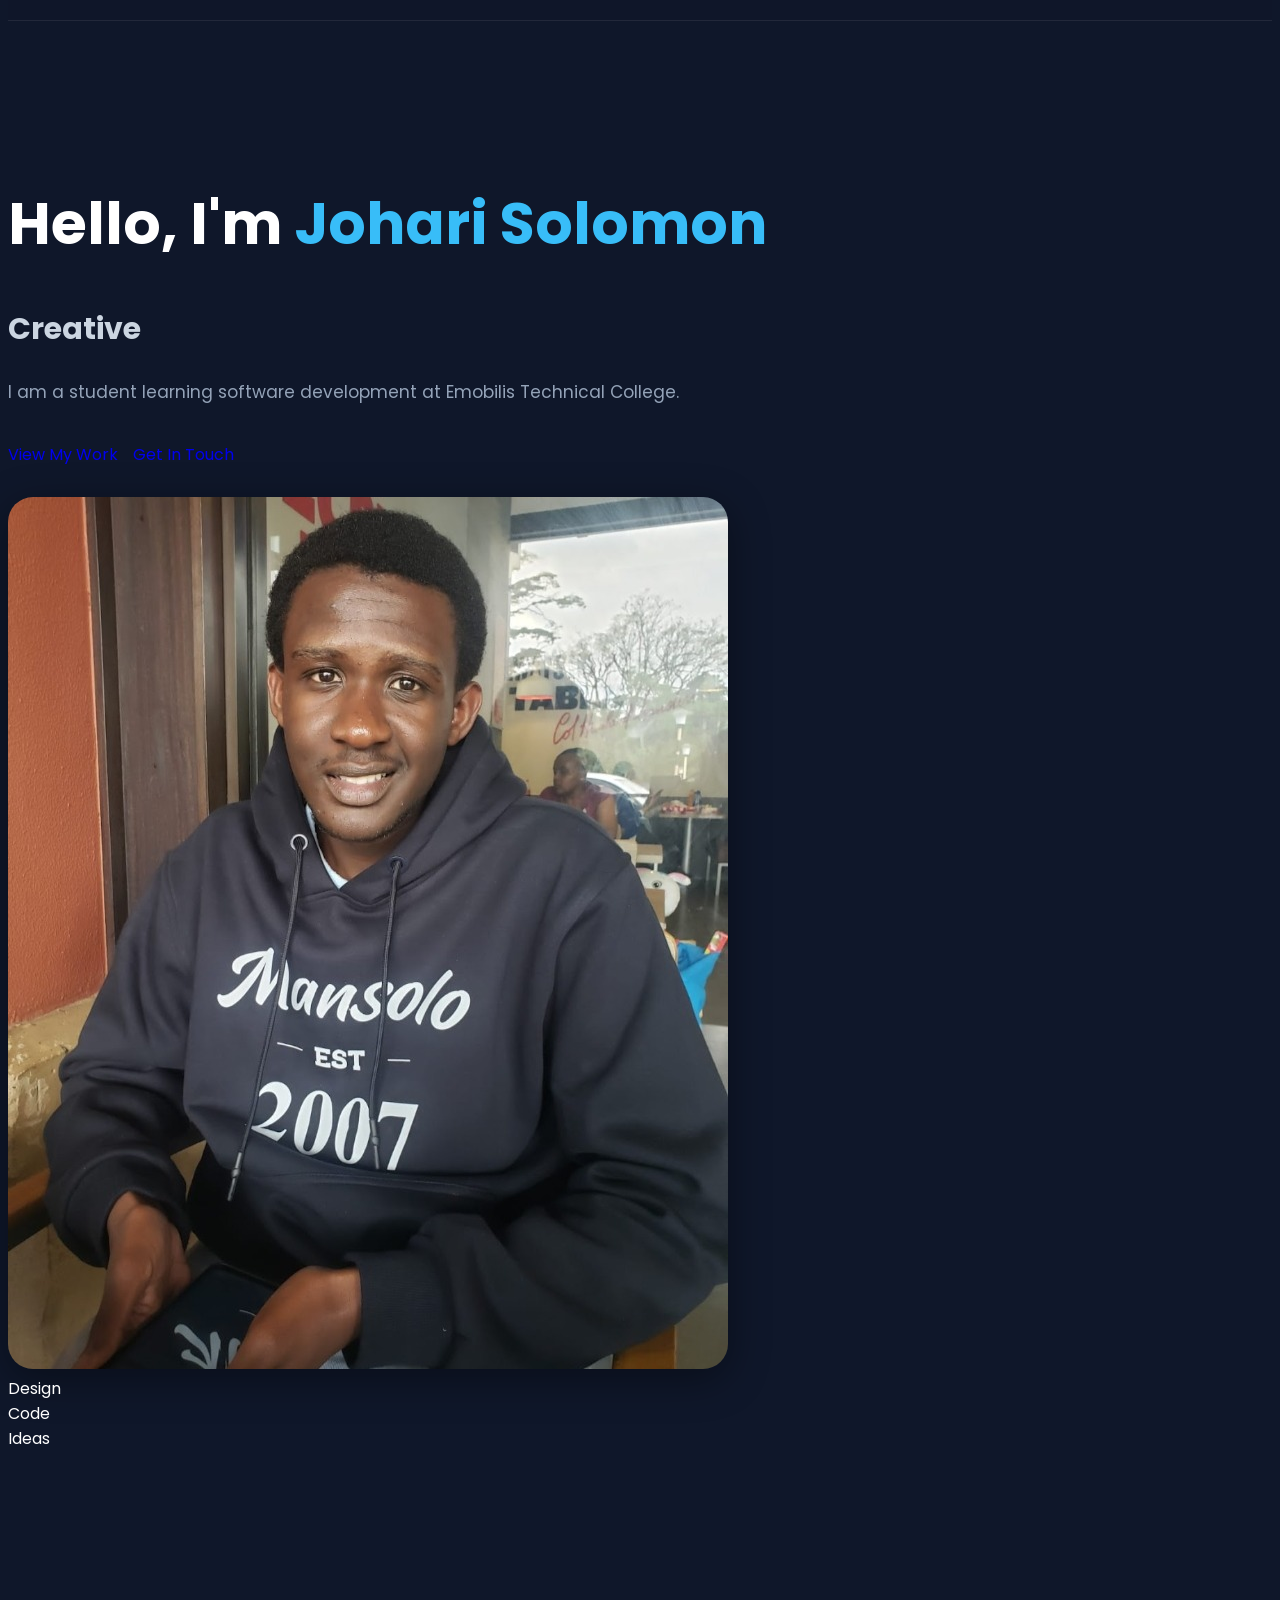
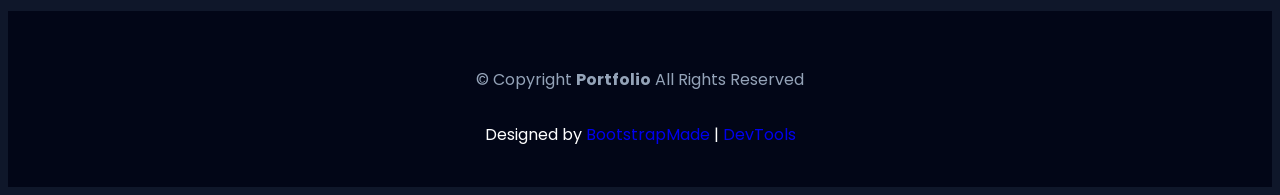
==== commit fc48bb75: "Keep it coming" ====
--- a/index.html
+++ b/index.html
@@ -339,9 +339,9 @@
       <nav class="navmenu">
         <ul>
           <li><a href="#" class="active">Home</a></li>
-          <li><a href="#skills">Skills</a></li>
-          <li><a href="#projects">Projects</a></li>
-          <li><a href="#about">About</a></li>
+          <li><a href="services.html">Skills</a></li>
+          <li><a href="portfolio.html">Projects</a></li>
+          <li><a href="about.html">About</a></li>
         </ul>
       </nav>
 
@@ -545,20 +545,20 @@
 
           <div class="project-card">
 
-            <img src="assets/img/project2.jpg" alt="Project">
+            <img src="assets/img/project2.png" alt="Project">
 
             <div class="project-content">
 
-              <h4>E-Commerce Website</h4>
+              <h4>Student Task Manager</h4>
 
               <p>
-                Responsive e-commerce website with authentication,
-                shopping cart and Firebase backend support.
+                Responsive website design to help student to keep track of their assignments and teacher to assign the work with authentication
+                .
               </p>
 
               <div class="tech-stack">
-                <span>React</span>
-                <span>Firebase</span>
+                <span>Django</span>
+                <span>Python</span>
                 <span>Bootstrap</span>
               </div>
 
@@ -578,7 +578,7 @@
 
           <div class="project-card">
 
-            <img src="assets/img/project3.jpg" alt="Project">
+            <img src="assets/img/project3.png" alt="Project">
 
             <div class="project-content">
 
@@ -592,7 +592,7 @@
               <div class="tech-stack">
                 <span>HTML</span>
                 <span>CSS</span>
-                <span>JavaScript</span>
+                <span>Java</span>
               </div>
 
               <a href="https://github.com/Mansolo-21"
@@ -679,7 +679,7 @@
 
       <p>Junior Full Stack Developer</p>
 
-      <p>Email: joharisolomon@example.com</p>
+      <p>Email: solomonjohari@gmail.com</p>
 
       <p>Location: Nairobi, Kenya</p>
 
@@ -758,7 +758,7 @@
       <div class="header-social-links">
         <a href="https://x.com/home" class="twitter"><i class="bi bi-twitter-x"></i></a>
         <a href="https://www.facebook.com/profile.php?id=61585640392839" class="facebook"><i class="bi bi-facebook"></i></a>
-        <a href="https://www.instagram.com/mansolo350/" class="instagram"><i class="bi bi-instagram"></i></a>
+        <a href="https://www.instagram.com/mansolo1819/" class="instagram"><i class="bi bi-instagram"></i></a>
         <a href="https://www.linkedin.com/in/johari-solomon/" class="linkedin"><i class="bi bi-linkedin"></i></a>
       </div>
 
@@ -828,7 +828,7 @@
       <div class="social-links d-flex justify-content-center">
         <a href="https://x.com/jojo32362"><i class="bi bi-twitter-x"></i></a>
         <a href="https://www.facebook.com/profile.php?id=61585640392839"><i class="bi bi-facebook"></i></a>
-        <a href="https://www.instagram.com/mansolo350/"><i class="bi bi-instagram"></i></a>
+        <a href="https://www.instagram.com/mansolo1819/"><i class="bi bi-instagram"></i></a>
         <a href="https://www.linkedin.com/in/johari-solomon/"><i class="bi bi-linkedin"></i></a>
       </div>
       <div class="credits">
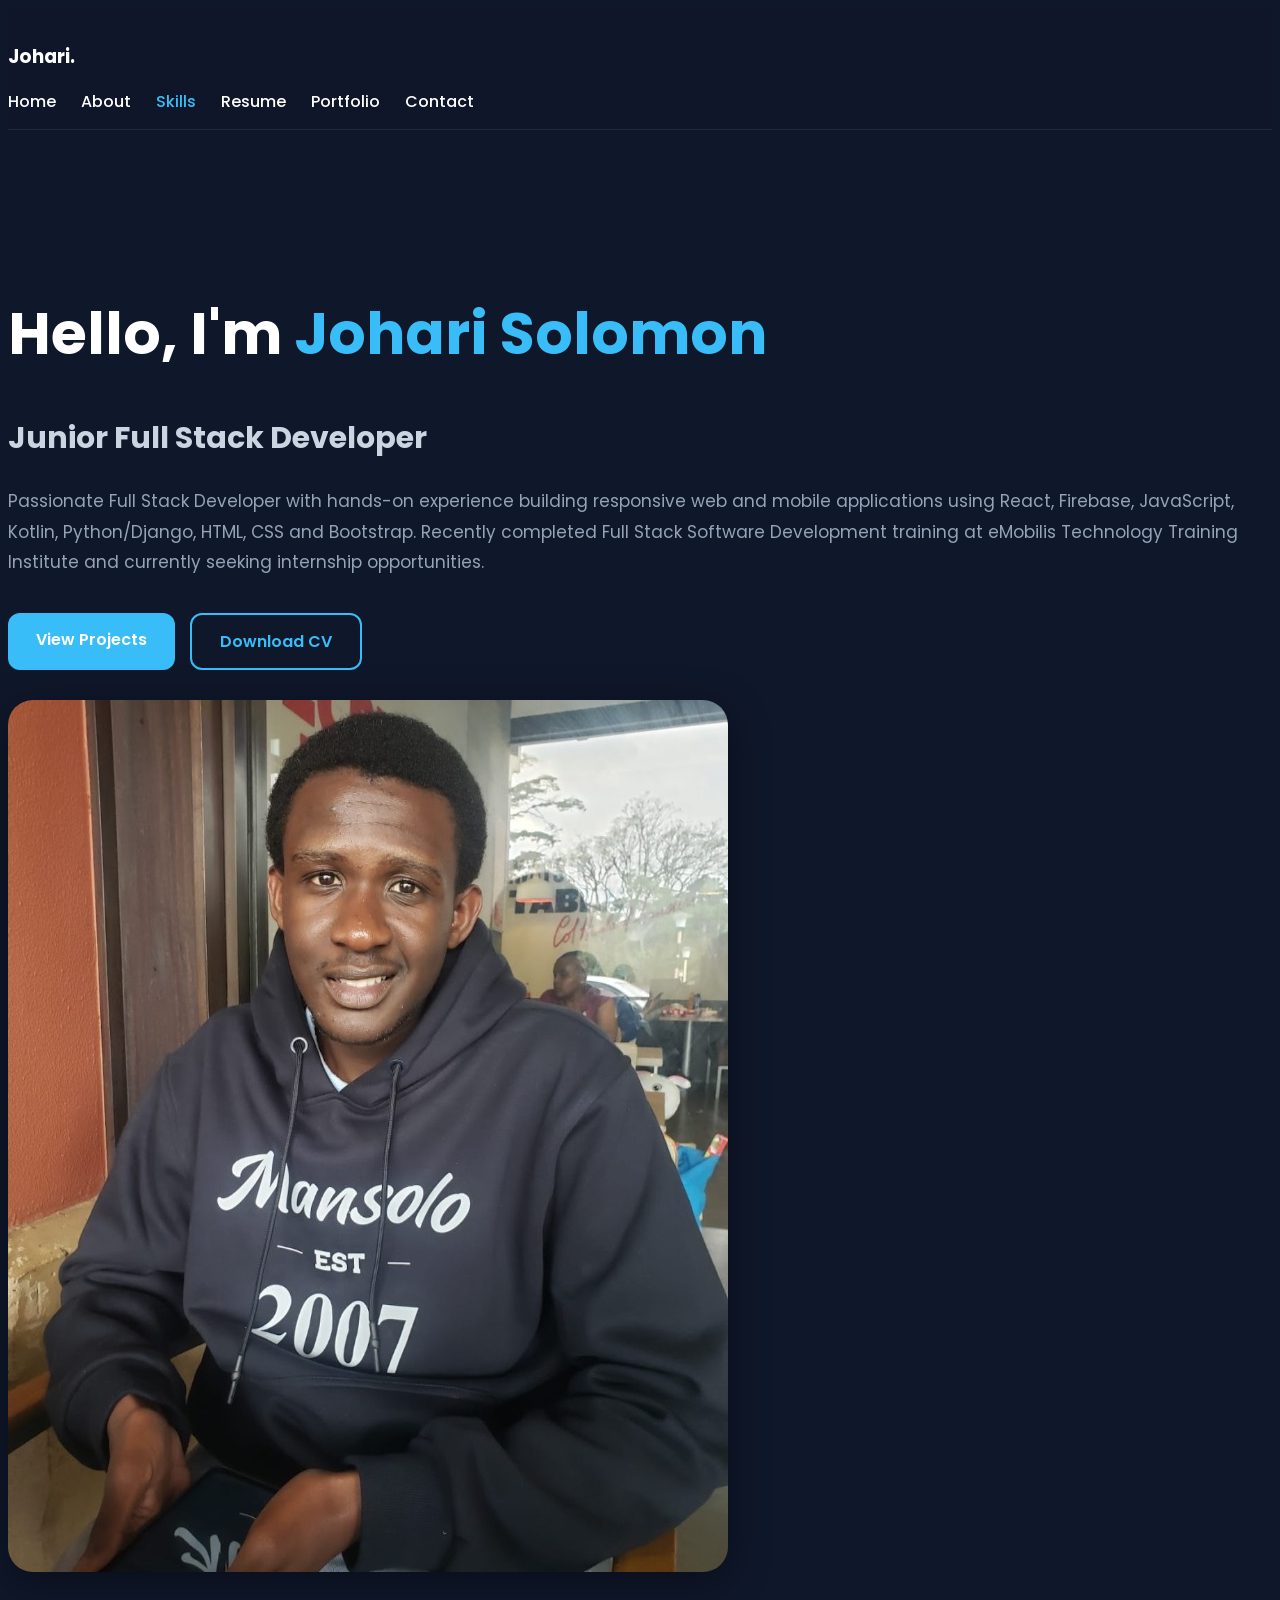
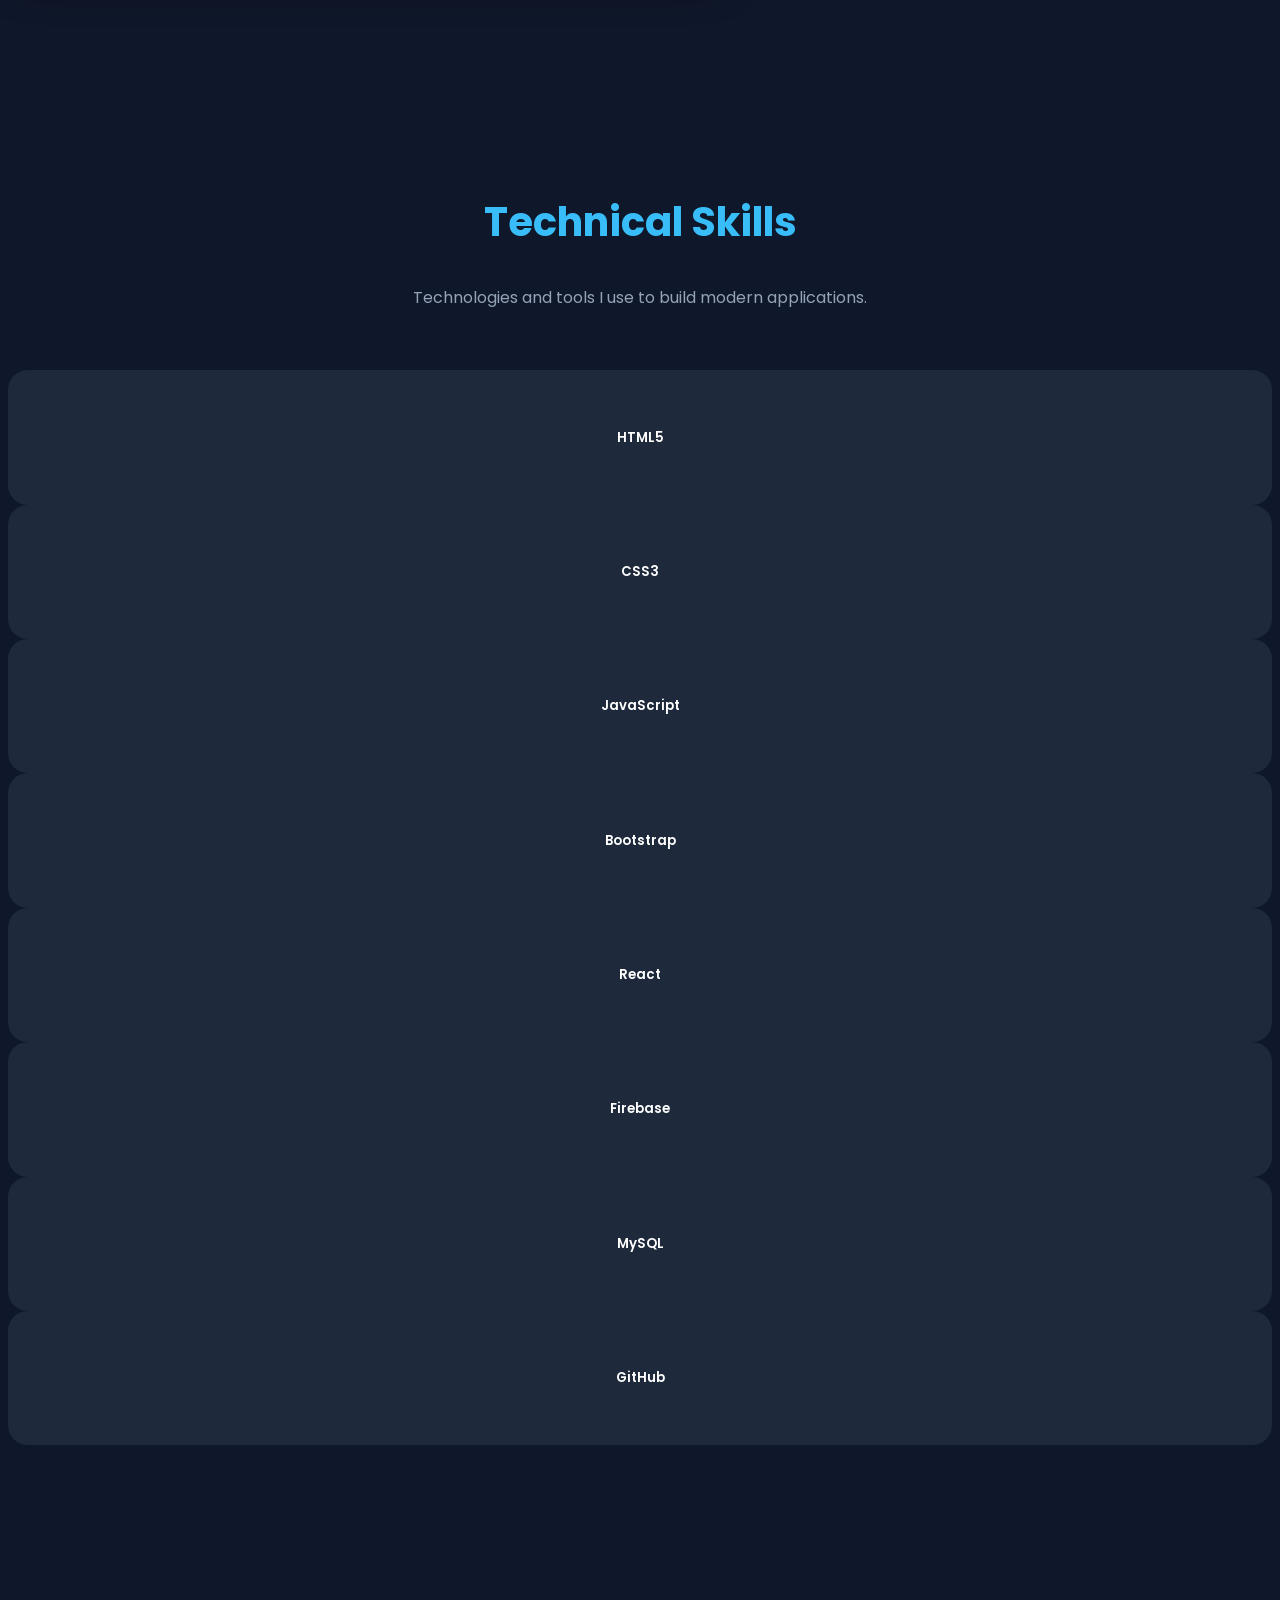
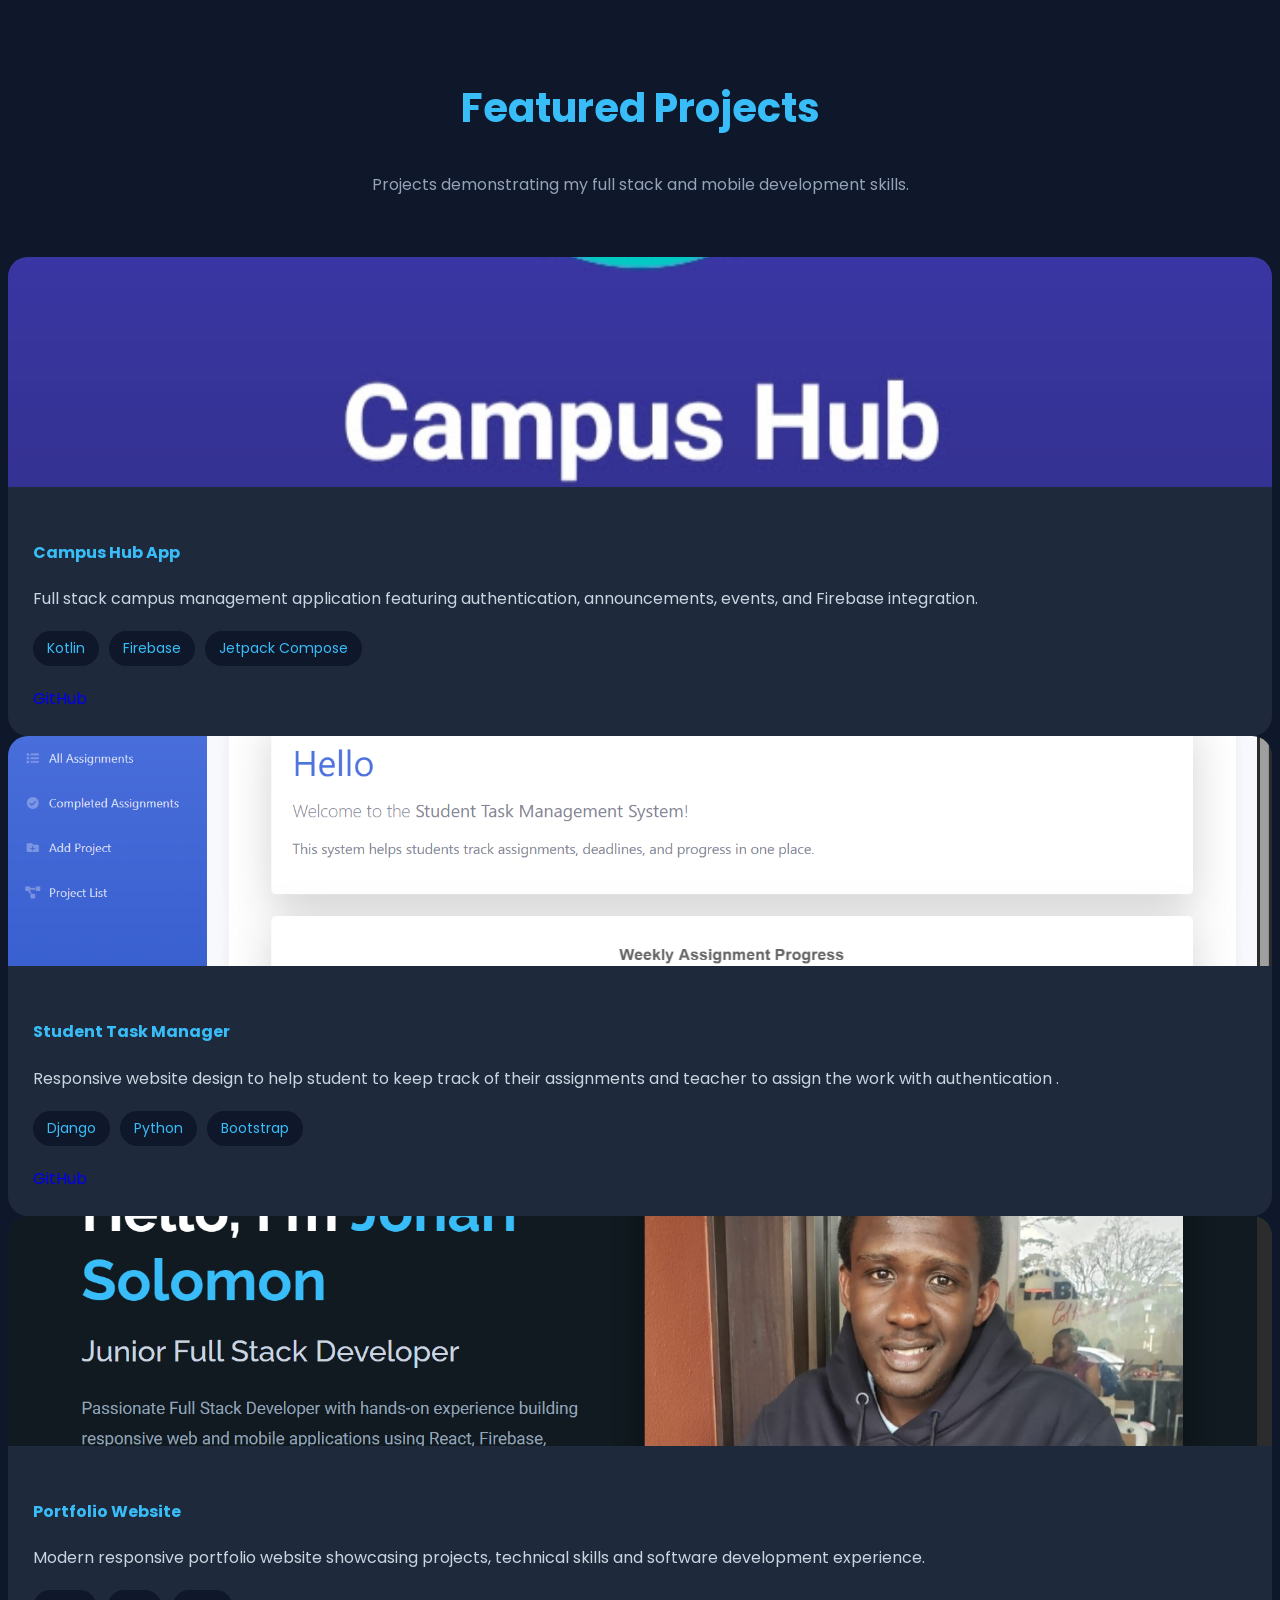
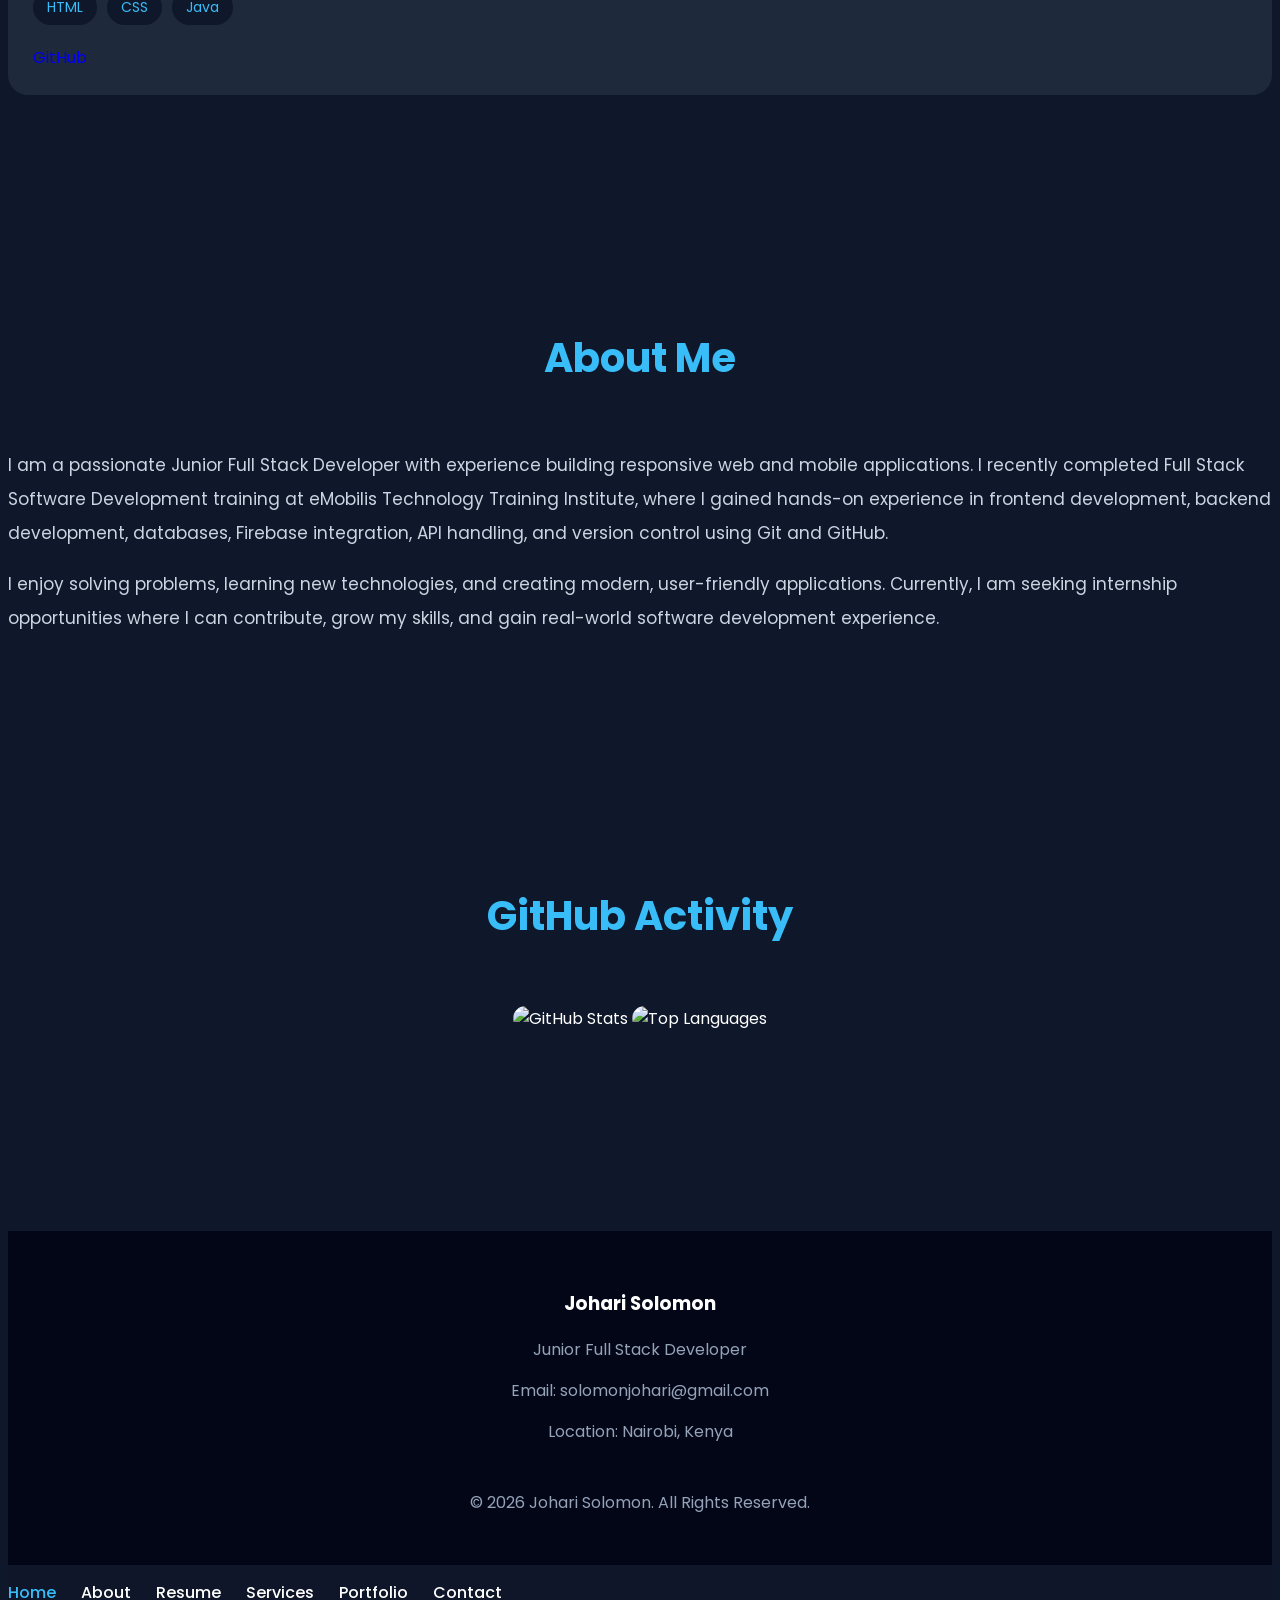
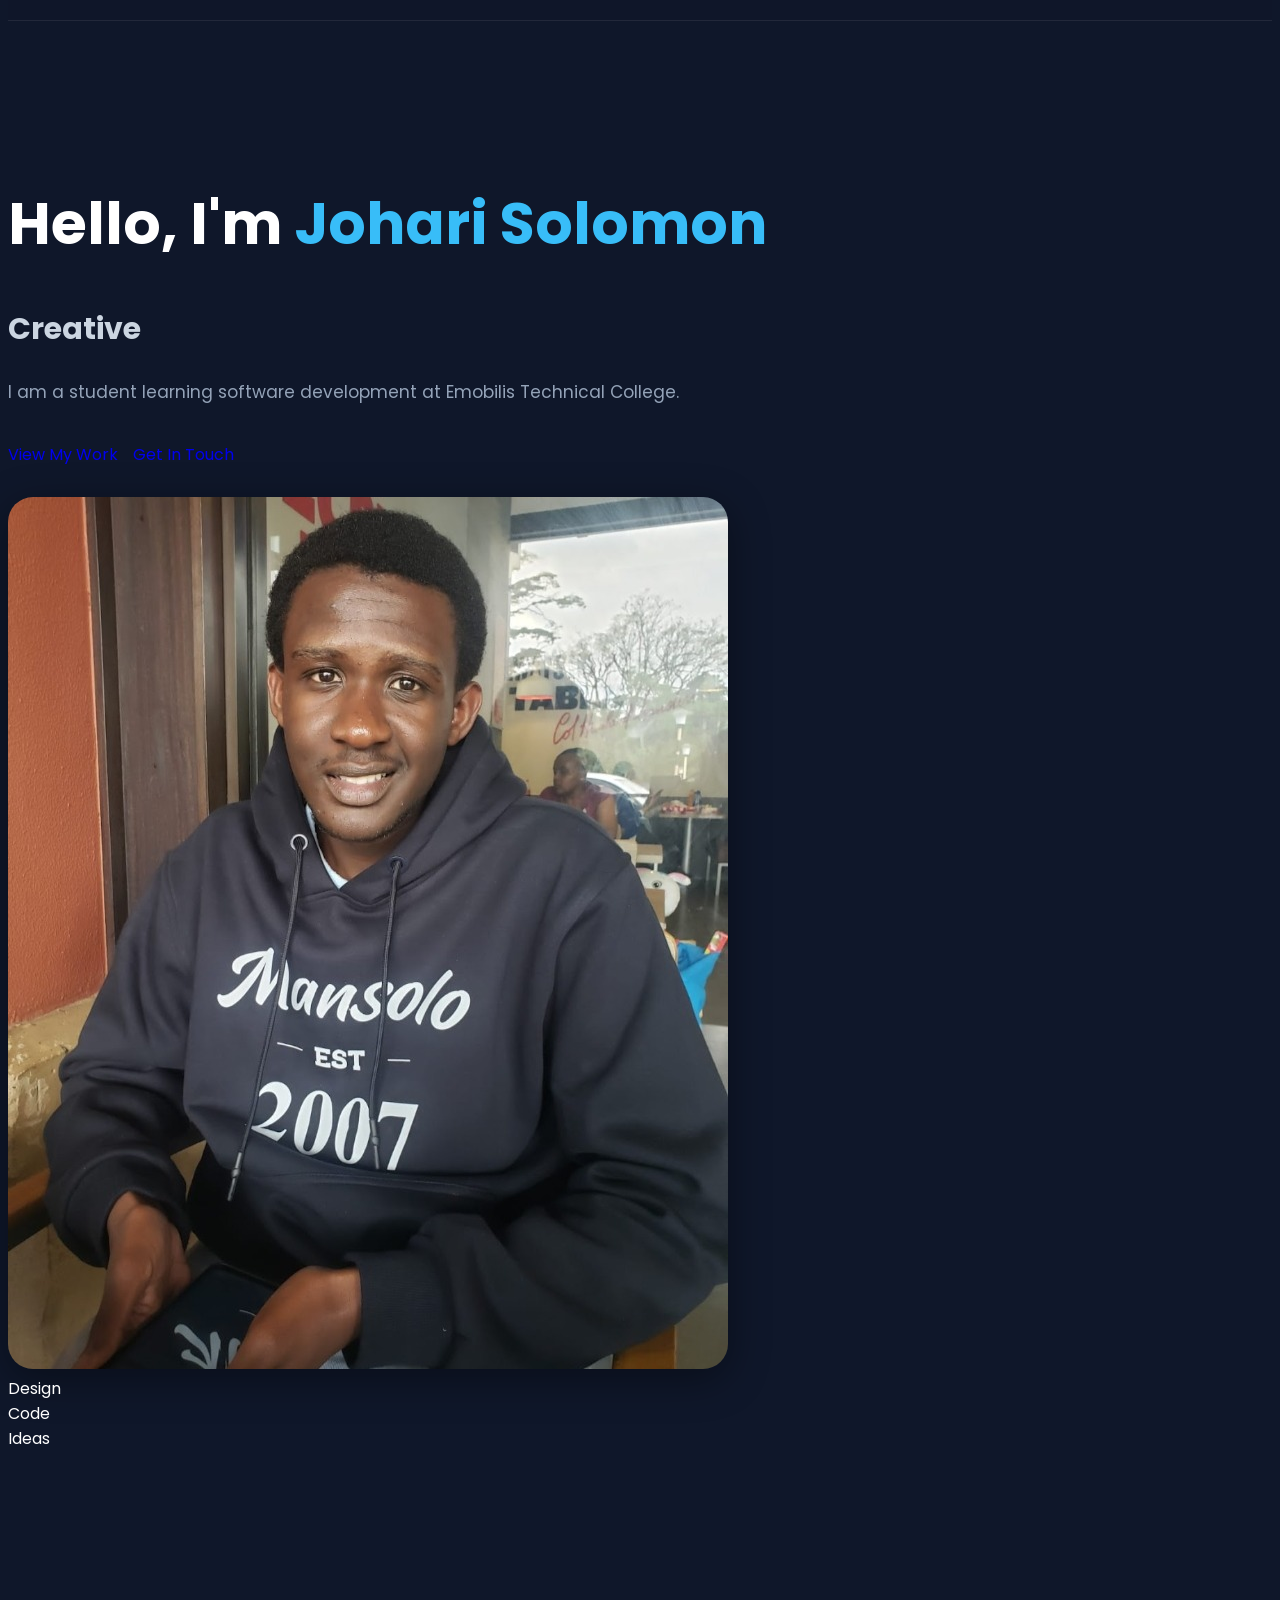
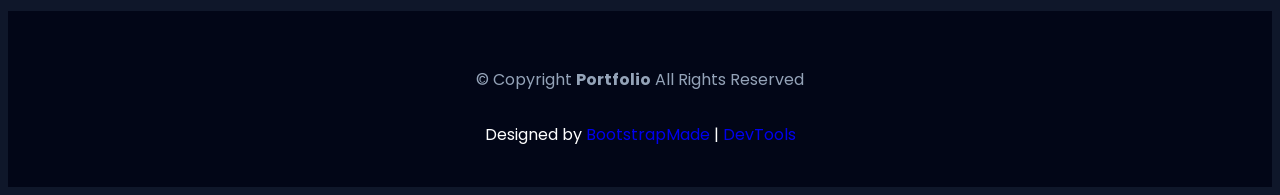
==== commit 17aa643a: "Keep it coming" ====
--- a/index.html
+++ b/index.html
@@ -336,14 +336,17 @@
 
       <h3 class="m-0">Johari.</h3>
 
-      <nav class="navmenu">
-        <ul>
-          <li><a href="#" class="active">Home</a></li>
-          <li><a href="services.html">Skills</a></li>
-          <li><a href="portfolio.html">Projects</a></li>
-          <li><a href="about.html">About</a></li>
-        </ul>
-      </nav>
+       <nav id="navmenu" class="navmenu">
+      <ul>
+        <li><a href="index.html">Home</a></li>
+        <li><a href="about.html">About</a></li>
+        <li><a href="services.html" class="active">Skills</a></li>
+        <li><a href="resume.html">Resume</a></li>
+        <li><a href="portfolio.html">Portfolio</a></li>
+        <li><a href="contact.html">Contact</a></li>
+      </ul>
+      <i class="mobile-nav-toggle d-xl-none bi bi-list"></i>
+    </nav>
 
     </div>
   </header>
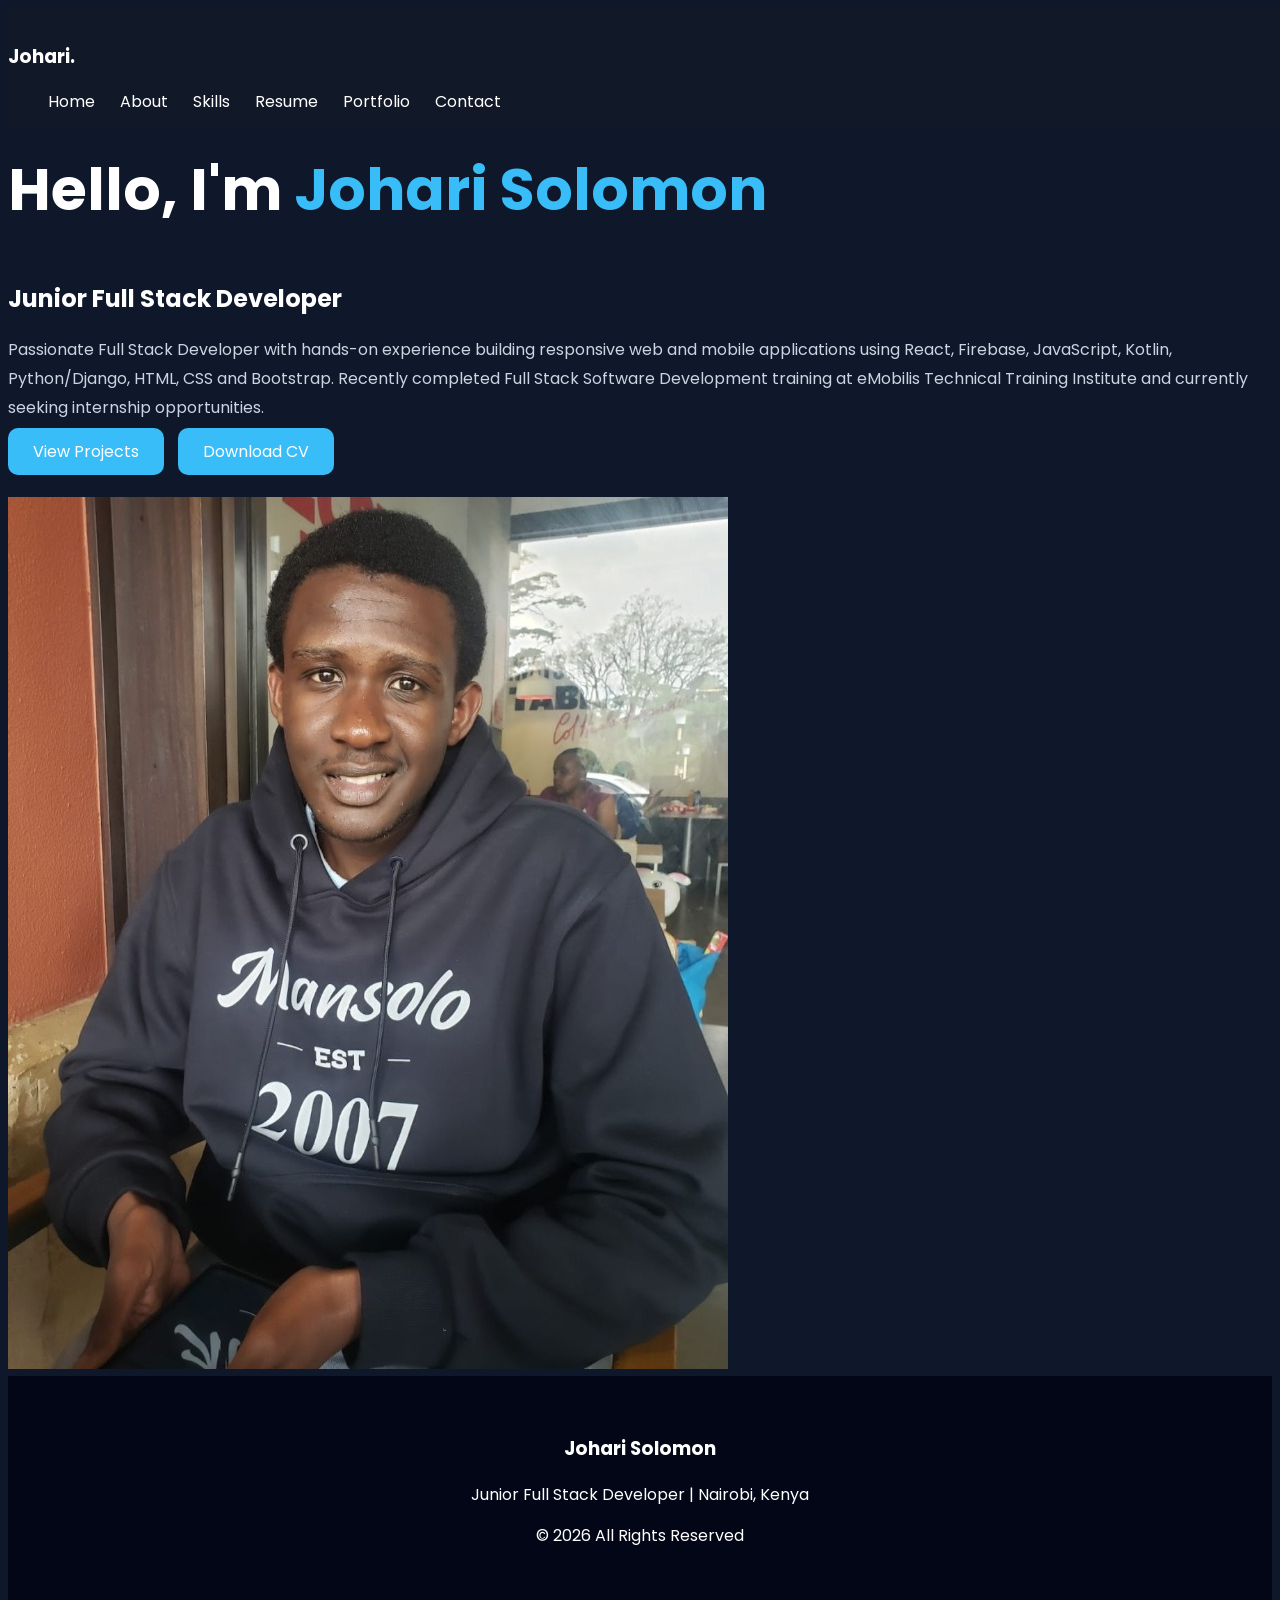
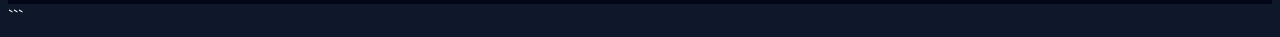
==== commit bde58462: "Beta Test" ====
--- a/index.html
+++ b/index.html
@@ -1,871 +1,89 @@
 <!DOCTYPE html>
 <html lang="en">
+<head>
+<meta charset="UTF-8">
+<meta name="viewport" content="width=device-width, initial-scale=1.0">
+<title>Johari Solomon | Full Stack Developer</title>
 
-<head>
-  <meta charset="utf-8">
-  <meta content="width=device-width, initial-scale=1.0" name="viewport">
-  <title>Johari Personal Portfolio</title>
-  <meta name="description" content="">
-  <meta name="keywords" content="">
+<link href="assets/img/fav.png" rel="icon">
+<link href="assets/vendor/bootstrap/css/bootstrap.min.css" rel="stylesheet">
+<link href="assets/vendor/bootstrap-icons/bootstrap-icons.css" rel="stylesheet">
+<link href="assets/vendor/aos/aos.css" rel="stylesheet">
 
-  <!-- Favicons -->
-  <link href="assets/img/fav.png" rel="icon">
-  <link href="assets/img/apple-touch-icon.png" rel="apple-touch-icon">
+<link href="https://fonts.googleapis.com/css2?family=Poppins:wght@300;400;500;600;700&display=swap" rel="stylesheet">
 
-  <!-- Fonts -->
-  <link href="https://fonts.googleapis.com" rel="preconnect">
-  <link href="https://fonts.gstatic.com" rel="preconnect" crossorigin>
-  <link href="https://fonts.googleapis.com/css2?family=Roboto:ital,wght@0,100;0,300;0,400;0,500;0,700;0,900;1,100;1,300;1,400;1,500;1,700;1,900&family=Poppins:ital,wght@0,100;0,200;0,300;0,400;0,500;0,600;0,700;0,800;0,900;1,100;1,200;1,300;1,400;1,500;1,600;1,700;1,800;1,900&family=Raleway:ital,wght@0,100;0,200;0,300;0,400;0,500;0,600;0,700;0,800;0,900;1,100;1,200;1,300;1,400;1,500;1,600;1,700;1,800;1,900&display=swap" rel="stylesheet">
-
-  <!-- Vendor CSS Files -->
-  <link href="assets/vendor/bootstrap/css/bootstrap.min.css" rel="stylesheet">
-  <link href="assets/vendor/bootstrap-icons/bootstrap-icons.css" rel="stylesheet">
-  <link href="assets/vendor/aos/aos.css" rel="stylesheet">
-  <link href="assets/vendor/swiper/swiper-bundle.min.css" rel="stylesheet">
-  <link href="assets/vendor/glightbox/css/glightbox.min.css" rel="stylesheet">
-<!DOCTYPE html>
-<html lang="en">
-
-<head>
-  <meta charset="utf-8">
-  <meta content="width=device-width, initial-scale=1.0" name="viewport">
-
-  <title>Johari Solomon | Full Stack Developer</title>
-
-  <meta name="description"
-    content="Johari Solomon - Junior Full Stack Developer skilled in React, Firebase, Kotlin, JavaScript, Python/Django, HTML, CSS and Bootstrap.">
-  <meta name="keywords"
-    content="Johari Solomon, Full Stack Developer, React Developer, Firebase Developer, Android Developer, Portfolio">
-
-  <!-- Favicons -->
-  <link href="assets/img/fav.png" rel="icon">
-
-  <!-- Google Fonts -->
-  <link rel="preconnect" href="https://fonts.googleapis.com">
-  <link rel="preconnect" href="https://fonts.gstatic.com" crossorigin>
-
-  <link
-    href="https://fonts.googleapis.com/css2?family=Roboto:wght@300;400;500;700&family=Poppins:wght@300;400;500;600;700&display=swap"
-    rel="stylesheet">
-
-  <!-- Vendor CSS -->
-  <link href="assets/vendor/bootstrap/css/bootstrap.min.css" rel="stylesheet">
-  <link href="assets/vendor/bootstrap-icons/bootstrap-icons.css" rel="stylesheet">
-  <link href="assets/vendor/aos/aos.css" rel="stylesheet">
-
-  <style>
-    body {
-      font-family: 'Poppins', sans-serif;
-      background: #0f172a;
-      color: white;
-    }
-
-    a {
-      text-decoration: none;
-    }
-
-    .header {
-      background: rgba(15, 23, 42, 0.95);
-      padding: 15px 0;
-      border-bottom: 1px solid rgba(255, 255, 255, 0.08);
-    }
-
-    .navmenu ul {
-      list-style: none;
-      display: flex;
-      gap: 25px;
-      margin: 0;
-      padding: 0;
-    }
-
-    .navmenu a {
-      color: white;
-      font-weight: 500;
-      transition: 0.3s;
-    }
-
-    .navmenu a:hover,
-    .navmenu .active {
-      color: #38bdf8;
-    }
-
-    .hero {
-      padding: 120px 0 80px;
-      min-height: 100vh;
-      display: flex;
-      align-items: center;
-    }
-
-    .highlight {
-      color: #38bdf8;
-    }
-
-    .hero h1 {
-      font-size: 58px;
-      font-weight: 700;
-      line-height: 1.2;
-    }
-
-    .hero h2 {
-      margin-top: 20px;
-      font-size: 30px;
-      color: #cbd5e1;
-    }
-
-    .hero p {
-      margin-top: 25px;
-      color: #94a3b8;
-      line-height: 1.8;
-      font-size: 17px;
-    }
-
-    .btn-primary-custom {
-      background: #38bdf8;
-      color: white;
-      padding: 14px 28px;
-      border-radius: 12px;
-      border: none;
-      font-weight: 600;
-      transition: 0.3s;
-    }
-
-    .btn-primary-custom:hover {
-      background: #0ea5e9;
-      transform: translateY(-3px);
-    }
-
-    .btn-outline-custom {
-      border: 2px solid #38bdf8;
-      color: #38bdf8;
-      padding: 14px 28px;
-      border-radius: 12px;
-      font-weight: 600;
-      transition: 0.3s;
-    }
-
-    .btn-outline-custom:hover {
-      background: #38bdf8;
-      color: white;
-    }
-
-    .hero-actions {
-      display: flex;
-      gap: 15px;
-      margin-top: 35px;
-      flex-wrap: wrap;
-    }
-
-    .social-links {
-      margin-top: 30px;
-      display: flex;
-      gap: 20px;
-    }
-
-    .social-links a {
-      color: white;
-      font-size: 24px;
-      transition: 0.3s;
-    }
-
-    .social-links a:hover {
-      color: #38bdf8;
-      transform: translateY(-5px);
-    }
-
-    .hero-image img {
-      border-radius: 25px;
-      box-shadow: 0 10px 40px rgba(0, 0, 0, 0.4);
-    }
-
-    .section-title {
-      text-align: center;
-      margin-bottom: 60px;
-    }
-
-    .section-title h2 {
-      font-size: 40px;
-      font-weight: 700;
-      color: #38bdf8;
-    }
-
-    .section-title p {
-      color: #94a3b8;
-    }
-
-    .skills {
-      padding: 100px 0;
-    }
-
-    .skill-box {
-      background: #1e293b;
-      padding: 35px 20px;
-      border-radius: 20px;
-      text-align: center;
-      transition: 0.3s ease;
-      height: 100%;
-    }
-
-    .skill-box:hover {
-      transform: translateY(-10px);
-      background: #334155;
-    }
-
-    .skill-box i {
-      font-size: 45px;
-      color: #38bdf8;
-      margin-bottom: 15px;
-    }
-
-    .skill-box h5 {
-      font-weight: 600;
-    }
-
-    .projects {
-      padding: 100px 0;
-    }
-
-    .project-card {
-      background: #1e293b;
-      border-radius: 20px;
-      overflow: hidden;
-      transition: 0.3s;
-      height: 100%;
-    }
-
-    .project-card:hover {
-      transform: translateY(-10px);
-    }
-
-    .project-card img {
-      width: 100%;
-      height: 230px;
-      object-fit: cover;
-    }
-
-    .project-content {
-      padding: 25px;
-    }
-
-    .project-content h4 {
-      color: #38bdf8;
-      font-weight: 700;
-    }
-
-    .project-content p {
-      color: #cbd5e1;
-    }
-
-    .tech-stack {
-      display: flex;
-      gap: 10px;
-      flex-wrap: wrap;
-      margin: 20px 0;
-    }
-
-    .tech-stack span {
-      background: #0f172a;
-      padding: 7px 14px;
-      border-radius: 30px;
-      font-size: 14px;
-      color: #38bdf8;
-    }
-
-    .about {
-      padding: 100px 0;
-    }
-
-    .about p {
-      color: #cbd5e1;
-      line-height: 2;
-      font-size: 17px;
-    }
-
-    .github-section {
-      padding: 100px 0;
-      text-align: center;
-    }
-
-    .github-section img {
-      border-radius: 20px;
-      margin-bottom: 20px;
-      max-width: 100%;
-    }
-
-    .footer {
-      background: #020617;
-      padding: 40px 0;
-      text-align: center;
-      margin-top: 80px;
-    }
-
-    .footer p {
-      color: #94a3b8;
-      margin-bottom: 10px;
-    }
-
-    @media(max-width: 768px) {
-
-      .hero h1 {
-        font-size: 42px;
-      }
-
-      .hero h2 {
-        font-size: 24px;
-      }
-
-      .hero {
-        text-align: center;
-      }
-
-      .hero-actions {
-        justify-content: center;
-      }
-
-      .social-links {
-        justify-content: center;
-      }
-    }
-  </style>
+<style>
+body{font-family:Poppins,sans-serif;background:#0f172a;color:white}
+.header{background:#111827;padding:15px 0;position:fixed;width:100%;z-index:1000}
+.navmenu ul{display:flex;list-style:none;gap:25px;margin:0}
+.navmenu a{color:white;text-decoration:none}
+.navmenu a:hover,.active{color:#38bdf8}
+.hero{min-height:100vh;display:flex;align-items:center;padding-top:90px}
+.highlight{color:#38bdf8}
+.hero h1{font-size:58px;font-weight:700}
+.hero p{color:#cbd5e1;line-height:1.8}
+.hero-image img{border-radius:20px;max-width:100%}
+.btn-main{background:#38bdf8;color:white;padding:12px 25px;border-radius:10px;text-decoration:none;margin-right:10px}
+.social-links a{color:white;font-size:22px;margin-right:15px}
+.footer{background:#020617;padding:40px;text-align:center}
+@media(max-width:768px){.hero{text-align:center}.hero h1{font-size:40px}.navmenu ul{gap:10px;flex-wrap:wrap}}
+</style>
 </head>
-
 <body>
 
-  <!-- Header -->
-  <header class="header fixed-top">
-    <div class="container d-flex justify-content-between align-items-center">
+<header class="header">
+<div class="container d-flex justify-content-between align-items-center">
+<h3>Johari.</h3>
+<nav class="navmenu">
+<ul>
+<li><a href="index.html" class="active">Home</a></li>
+<li><a href="about.html">About</a></li>
+<li><a href="skills.html">Skills</a></li>
+<li><a href="resume.html">Resume</a></li>
+<li><a href="portfolio.html">Portfolio</a></li>
+<li><a href="contact.html">Contact</a></li>
+</ul>
+</nav>
+</div>
+</header>
 
-      <h3 class="m-0">Johari.</h3>
+<section class="hero">
+<div class="container">
+<div class="row align-items-center">
+<div class="col-lg-6">
+<h1>Hello, I'm <span class="highlight">Johari Solomon</span></h1>
+<h2>Junior Full Stack Developer</h2>
+<p>
+Passionate Full Stack Developer with hands-on experience building responsive web and mobile applications using React, Firebase, JavaScript, Kotlin, Python/Django, HTML, CSS and Bootstrap.
+Recently completed Full Stack Software Development training at eMobilis Technical Training Institute and currently seeking internship opportunities.
+</p>
+<a href="portfolio.html" class="btn-main">View Projects</a>
+<a href="Resume.pdf" class="btn-main">Download CV</a>
+<div class="social-links mt-4">
+<a href="https://github.com/Mansolo-21"><i class="bi bi-github"></i></a>
+<a href="https://www.linkedin.com/in/johari-solomon/"><i class="bi bi-linkedin"></i></a>
+<a href="https://x.com/jojo32362"><i class="bi bi-twitter-x"></i></a>
+</div>
+</div>
 
-       <nav id="navmenu" class="navmenu">
-      <ul>
-        <li><a href="index.html">Home</a></li>
-        <li><a href="about.html">About</a></li>
-        <li><a href="services.html" class="active">Skills</a></li>
-        <li><a href="resume.html">Resume</a></li>
-        <li><a href="portfolio.html">Portfolio</a></li>
-        <li><a href="contact.html">Contact</a></li>
-      </ul>
-      <i class="mobile-nav-toggle d-xl-none bi bi-list"></i>
-    </nav>
+<div class="col-lg-6 text-center">
+<img src="assets/img/Screenshot_20260105-083321_Photos.jpg" alt="Johari" class="hero-image img-fluid">
+</div>
+</div>
+</div>
+</section>
 
-    </div>
-  </header>
+<footer class="footer">
+<h3>Johari Solomon</h3>
+<p>Junior Full Stack Developer | Nairobi, Kenya</p>
+<p>© 2026 All Rights Reserved</p>
+</footer>
 
-  <!-- Hero -->
-  <section class="hero">
-
-    <div class="container">
-
-      <div class="row align-items-center gy-5">
-
-        <div class="col-lg-6" data-aos="fade-right">
-
-          <h1>
-            Hello, I'm <span class="highlight">Johari Solomon</span>
-          </h1>
-
-          <h2>
-            Junior Full Stack Developer
-          </h2>
-
-          <p>
-            Passionate Full Stack Developer with hands-on experience building responsive
-            web and mobile applications using React, Firebase, JavaScript, Kotlin,
-            Python/Django, HTML, CSS and Bootstrap.
-            Recently completed Full Stack Software Development training at eMobilis
-            Technology Training Institute and currently seeking internship opportunities.
-          </p>
-
-          <div class="hero-actions">
-
-            <a href="#projects" class="btn-primary-custom">
-              View Projects
-            </a>
-
-            <a href="assets/Johari-Solomon-CV.pdf"
-              download
-              class="btn-outline-custom">
-              Download CV
-            </a>
-
-          </div>
-
-          <div class="social-links">
-
-            <a href="https://github.com/Mansolo-21" target="_blank">
-              <i class="bi bi-github"></i>
-            </a>
-
-            <a href="https://www.linkedin.com/in/johari-solomon/" target="_blank">
-              <i class="bi bi-linkedin"></i>
-            </a>
-
-            <a href="https://x.com/jojo32362" target="_blank">
-              <i class="bi bi-twitter-x"></i>
-            </a>
-
-          </div>
-
-        </div>
-
-        <div class="col-lg-6 text-center" data-aos="fade-left">
-
-          <div class="hero-image">
-            <img src="assets/img/Screenshot_20260105-083321_Photos.jpg"
-              class="img-fluid"
-              alt="Johari Solomon">
-          </div>
-
-        </div>
-
-      </div>
-
-    </div>
-
-  </section>
-
-  <!-- Skills -->
-  <section id="skills" class="skills">
-
-    <div class="container">
-
-      <div class="section-title">
-        <h2>Technical Skills</h2>
-        <p>Technologies and tools I use to build modern applications.</p>
-      </div>
-
-      <div class="row gy-4">
-
-        <div class="col-md-3 col-6">
-          <div class="skill-box">
-            <i class="bi bi-filetype-html"></i>
-            <h5>HTML5</h5>
-          </div>
-        </div>
-
-        <div class="col-md-3 col-6">
-          <div class="skill-box">
-            <i class="bi bi-filetype-css"></i>
-            <h5>CSS3</h5>
-          </div>
-        </div>
-
-        <div class="col-md-3 col-6">
-          <div class="skill-box">
-            <i class="bi bi-filetype-js"></i>
-            <h5>JavaScript</h5>
-          </div>
-        </div>
-
-        <div class="col-md-3 col-6">
-          <div class="skill-box">
-            <i class="bi bi-bootstrap"></i>
-            <h5>Bootstrap</h5>
-          </div>
-        </div>
-
-        <div class="col-md-3 col-6">
-          <div class="skill-box">
-            <i class="bi bi-code-slash"></i>
-            <h5>React</h5>
-          </div>
-        </div>
-
-        <div class="col-md-3 col-6">
-          <div class="skill-box">
-            <i class="bi bi-fire"></i>
-            <h5>Firebase</h5>
-          </div>
-        </div>
-
-        <div class="col-md-3 col-6">
-          <div class="skill-box">
-            <i class="bi bi-database"></i>
-            <h5>MySQL</h5>
-          </div>
-        </div>
-
-        <div class="col-md-3 col-6">
-          <div class="skill-box">
-            <i class="bi bi-github"></i>
-            <h5>GitHub</h5>
-          </div>
-        </div>
-
-      </div>
-
-    </div>
-
-  </section>
-
-  <!-- Projects -->
-  <section id="projects" class="projects">
-
-    <div class="container">
-
-      <div class="section-title">
-        <h2>Featured Projects</h2>
-        <p>Projects demonstrating my full stack and mobile development skills.</p>
-      </div>
-
-      <div class="row gy-4">
-
-        <!-- Project 1 -->
-        <div class="col-lg-4">
-
-          <div class="project-card">
-
-            <img src="assets/img/project1.jpg" alt="Project">
-
-            <div class="project-content">
-
-              <h4>Campus Hub App</h4>
-
-              <p>
-                Full stack campus management application featuring authentication,
-                announcements, events, and Firebase integration.
-              </p>
-
-              <div class="tech-stack">
-                <span>Kotlin</span>
-                <span>Firebase</span>
-                <span>Jetpack Compose</span>
-              </div>
-
-              <a href="https://github.com/Mansolo-21"
-                class="btn btn-primary">
-                GitHub
-              </a>
-
-            </div>
-
-          </div>
-
-        </div>
-
-        <!-- Project 2 -->
-        <div class="col-lg-4">
-
-          <div class="project-card">
-
-            <img src="assets/img/project2.png" alt="Project">
-
-            <div class="project-content">
-
-              <h4>Student Task Manager</h4>
-
-              <p>
-                Responsive website design to help student to keep track of their assignments and teacher to assign the work with authentication
-                .
-              </p>
-
-              <div class="tech-stack">
-                <span>Django</span>
-                <span>Python</span>
-                <span>Bootstrap</span>
-              </div>
-
-              <a href="https://github.com/Mansolo-21"
-                class="btn btn-primary">
-                GitHub
-              </a>
-
-            </div>
-
-          </div>
-
-        </div>
-
-        <!-- Project 3 -->
-        <div class="col-lg-4">
-
-          <div class="project-card">
-
-            <img src="assets/img/project3.png" alt="Project">
-
-            <div class="project-content">
-
-              <h4>Portfolio Website</h4>
-
-              <p>
-                Modern responsive portfolio website showcasing projects,
-                technical skills and software development experience.
-              </p>
-
-              <div class="tech-stack">
-                <span>HTML</span>
-                <span>CSS</span>
-                <span>Java</span>
-              </div>
-
-              <a href="https://github.com/Mansolo-21"
-                class="btn btn-primary">
-                GitHub
-              </a>
-
-            </div>
-
-          </div>
-
-        </div>
-
-      </div>
-
-    </div>
-
-  </section>
-
-  <!-- About -->
-  <section id="about" class="about">
-
-    <div class="container">
-
-      <div class="section-title">
-        <h2>About Me</h2>
-      </div>
-
-      <div class="row justify-content-center">
-
-        <div class="col-lg-9">
-
-          <p>
-            I am a passionate Junior Full Stack Developer with experience building
-            responsive web and mobile applications. I recently completed Full Stack
-            Software Development training at eMobilis Technology Training Institute,
-            where I gained hands-on experience in frontend development, backend
-            development, databases, Firebase integration, API handling, and version
-            control using Git and GitHub.
-          </p>
-
-          <p>
-            I enjoy solving problems, learning new technologies, and creating modern,
-            user-friendly applications. Currently, I am seeking internship opportunities
-            where I can contribute, grow my skills, and gain real-world software
-            development experience.
-          </p>
-
-        </div>
-
-      </div>
-
-    </div>
-
-  </section>
-
-  <!-- GitHub -->
-  <section class="github-section">
-
-    <div class="container">
-
-      <div class="section-title">
-        <h2>GitHub Activity</h2>
-      </div>
-
-      <img
-        src="https://github-readme-stats.vercel.app/api?username=Mansolo-21&show_icons=true&theme=tokyonight"
-        alt="GitHub Stats">
-
-      <img
-        src="https://github-readme-stats.vercel.app/api/top-langs/?username=Mansolo-21&layout=compact&theme=tokyonight"
-        alt="Top Languages">
-
-    </div>
-
-  </section>
-
-  <!-- Footer -->
-  <footer class="footer">
-
-    <div class="container">
-
-      <h3>Johari Solomon</h3>
-
-      <p>Junior Full Stack Developer</p>
-
-      <p>Email: solomonjohari@gmail.com</p>
-
-      <p>Location: Nairobi, Kenya</p>
-
-      <div class="social-links justify-content-center">
-
-        <a href="https://github.com/Mansolo-21">
-          <i class="bi bi-github"></i>
-        </a>
-
-        <a href="https://www.linkedin.com/in/johari-solomon/">
-          <i class="bi bi-linkedin"></i>
-        </a>
-
-        <a href="https://x.com/jojo32362">
-          <i class="bi bi-twitter-x"></i>
-        </a>
-
-      </div>
-
-      <p class="mt-4">
-        © 2026 Johari Solomon. All Rights Reserved.
-      </p>
-
-    </div>
-
-  </footer>
-
-  <!-- Vendor JS -->
-  <script src="assets/vendor/bootstrap/js/bootstrap.bundle.min.js"></script>
-  <script src="assets/vendor/aos/aos.js"></script>
-
-  <script>
-    AOS.init({
-      duration: 1000,
-      once: true
-    });
-  </script>
+<script src="assets/vendor/bootstrap/js/bootstrap.bundle.min.js"></script>
+<script src="assets/vendor/aos/aos.js"></script>
+<script>AOS.init();</script>
 
 </body>
+</html>
+```
 
-</html>
-  <!-- Main CSS File -->
-  <link href="assets/css/main.css" rel="stylesheet">
-
-  <!-- =======================================================
-  * Template Name: FolioOne
-  * Template URL: https://bootstrapmade.com/folioone-bootstrap-portfolio-website-template/
-  * Updated: Aug 23 2025 with Bootstrap v5.3.7
-  * Author: BootstrapMade.com
-  * License: https://bootstrapmade.com/license/
-  ======================================================== -->
-</head>
-
-<body class="index-page">
-
-  <header id="header" class="header d-flex align-items-center light-background sticky-top">
-    <div class="container position-relative d-flex align-items-center justify-content-between">
-
-      <!-- <a href="index.html" class="logo d-flex align-items-center me-auto me-xl-0">
-      <img src="assets/img/logo.webp" alt="">
-      <h1 class="sitename">FolioOne</h1> 
-    </a> -->
-
-      <nav id="navmenu" class="navmenu">
-        <ul>
-          <li><a href="index.html" class="active">Home</a></li>
-          <li><a href="about.html">About</a></li>
-          <li><a href="resume.html">Resume</a></li>
-          <li><a href="services.html">Services</a></li>
-          <li><a href="portfolio.html">Portfolio</a></li>
-          <li><a href="contact.html">Contact</a></li>
-        </ul>
-        <i class="mobile-nav-toggle d-xl-none bi bi-list"></i>
-      </nav>
-
-      <div class="header-social-links">
-        <a href="https://x.com/home" class="twitter"><i class="bi bi-twitter-x"></i></a>
-        <a href="https://www.facebook.com/profile.php?id=61585640392839" class="facebook"><i class="bi bi-facebook"></i></a>
-        <a href="https://www.instagram.com/mansolo1819/" class="instagram"><i class="bi bi-instagram"></i></a>
-        <a href="https://www.linkedin.com/in/johari-solomon/" class="linkedin"><i class="bi bi-linkedin"></i></a>
-      </div>
-
-    </div>
-  </header>
-
-  <main class="main">
-
-    <!-- Hero Section -->
-    <section id="hero" class="hero section">
-
-      <div class="container" data-aos="fade-up" data-aos-delay="100">
-
-        <div class="row gy-4 align-items-center">
-          <div class="col-lg-6 order-2 order-lg-1">
-            <div class="hero-content">
-              <h1 data-aos="fade-up" data-aos-delay="200">Hello, I'm <span class="highlight">Johari Solomon</span></h1>
-              <h2 data-aos="fade-up" data-aos-delay="300">Creative <span class="typed" data-typed-items=" Web Developer, Application Developer, "></span></h2>
-              <p data-aos="fade-up" data-aos-delay="400">I am a student learning software development at Emobilis Technical College.</p>
-              <div class="hero-actions" data-aos="fade-up" data-aos-delay="500">
-                <a href="portfolio.html" class="btn btn-primary">View My Work</a>
-                <a href="contact.html" class="btn btn-outline">Get In Touch</a>
-              </div>
-              <div class="social-links" data-aos="fade-up" data-aos-delay="600">
-                <a href="https://x.com/jojo32362"><i class="bi bi-twitter-x"></i></a>
-                <a href="https://www.linkedin.com/in/johari-solomon/"><i class="bi bi-linkedin"></i></a>
-                <a href="https://github.com/Mansolo-21"><i class="bi bi-github"></i></a>
-
-              </div>
-            </div>
-          </div>
-          <div class="col-lg-6 order-1 order-lg-2">
-            <div class="hero-image" data-aos="zoom-in" data-aos-delay="300">
-              <div class="image-wrapper">
-                <img src="assets/img/Screenshot_20260105-083321_Photos.jpg" alt="Sarah Mitchell" class="img-fluid">
-                <div class="floating-elements">
-                  <div class="floating-card design" data-aos="fade-left" data-aos-delay="700">
-                    <i class="bi bi-palette"></i>
-                    <span>Design</span>
-                  </div>
-                  <div class="floating-card code" data-aos="fade-right" data-aos-delay="800">
-                    <i class="bi bi-code-slash"></i>
-                    <span>Code</span>
-                  </div>
-                  <div class="floating-card creativity" data-aos="fade-up" data-aos-delay="900">
-                    <i class="bi bi-lightbulb"></i>
-                    <span>Ideas</span>
-                  </div>
-                </div>
-              </div>
-            </div>
-          </div>
-        </div>
-
-      </div>
-
-    </section><!-- /Hero Section -->
-
-  </main>
-
-  <footer id="footer" class="footer">
-
-    <div class="container">
-      <div class="copyright text-center ">
-        <p>© <span>Copyright</span> <strong class="px-1 sitename">Portfolio</strong> <span>All Rights Reserved<br></span></p>
-      </div>
-      <div class="social-links d-flex justify-content-center">
-        <a href="https://x.com/jojo32362"><i class="bi bi-twitter-x"></i></a>
-        <a href="https://www.facebook.com/profile.php?id=61585640392839"><i class="bi bi-facebook"></i></a>
-        <a href="https://www.instagram.com/mansolo1819/"><i class="bi bi-instagram"></i></a>
-        <a href="https://www.linkedin.com/in/johari-solomon/"><i class="bi bi-linkedin"></i></a>
-      </div>
-      <div class="credits">
-        <!-- All the links in the footer should remain intact. -->
-        <!-- You can delete the links only if you've purchased the pro version. -->
-        <!-- Licensing information: https://bootstrapmade.com/license/ -->
-        <!-- Purchase the pro version with working PHP/AJAX contact form: [buy-url] -->
-        Designed by <a href="https://bootstrapmade.com/">BootstrapMade</a> | <a href="https://bootstrapmade.com/tools/">DevTools</a>
-      </div>
-    </div>
-
-  </footer>
-
-  <!-- Scroll Top -->
-  <a href="#" id="scroll-top" class="scroll-top d-flex align-items-center justify-content-center"><i class="bi bi-arrow-up-short"></i></a>
-
-  <!-- Preloader -->
-  <div id="preloader"></div>
-
-  <!-- Vendor JS Files -->
-  <script src="assets/vendor/bootstrap/js/bootstrap.bundle.min.js"></script>
-  <script src="assets/vendor/php-email-form/validate.js"></script>
-  <script src="assets/vendor/aos/aos.js"></script>
-  <script src="assets/vendor/typed.js/typed.umd.js"></script>
-  <script src="assets/vendor/waypoints/noframework.waypoints.js"></script>
-  <script src="assets/vendor/purecounter/purecounter_vanilla.js"></script>
-  <script src="assets/vendor/swiper/swiper-bundle.min.js"></script>
-  <script src="assets/vendor/imagesloaded/imagesloaded.pkgd.min.js"></script>
-  <script src="assets/vendor/isotope-layout/isotope.pkgd.min.js"></script>
-  <script src="assets/vendor/glightbox/js/glightbox.min.js"></script>
-
-  <!-- Main JS File -->
-  <script src="assets/js/main.js"></script>
-
-</body>
-
-</html>
